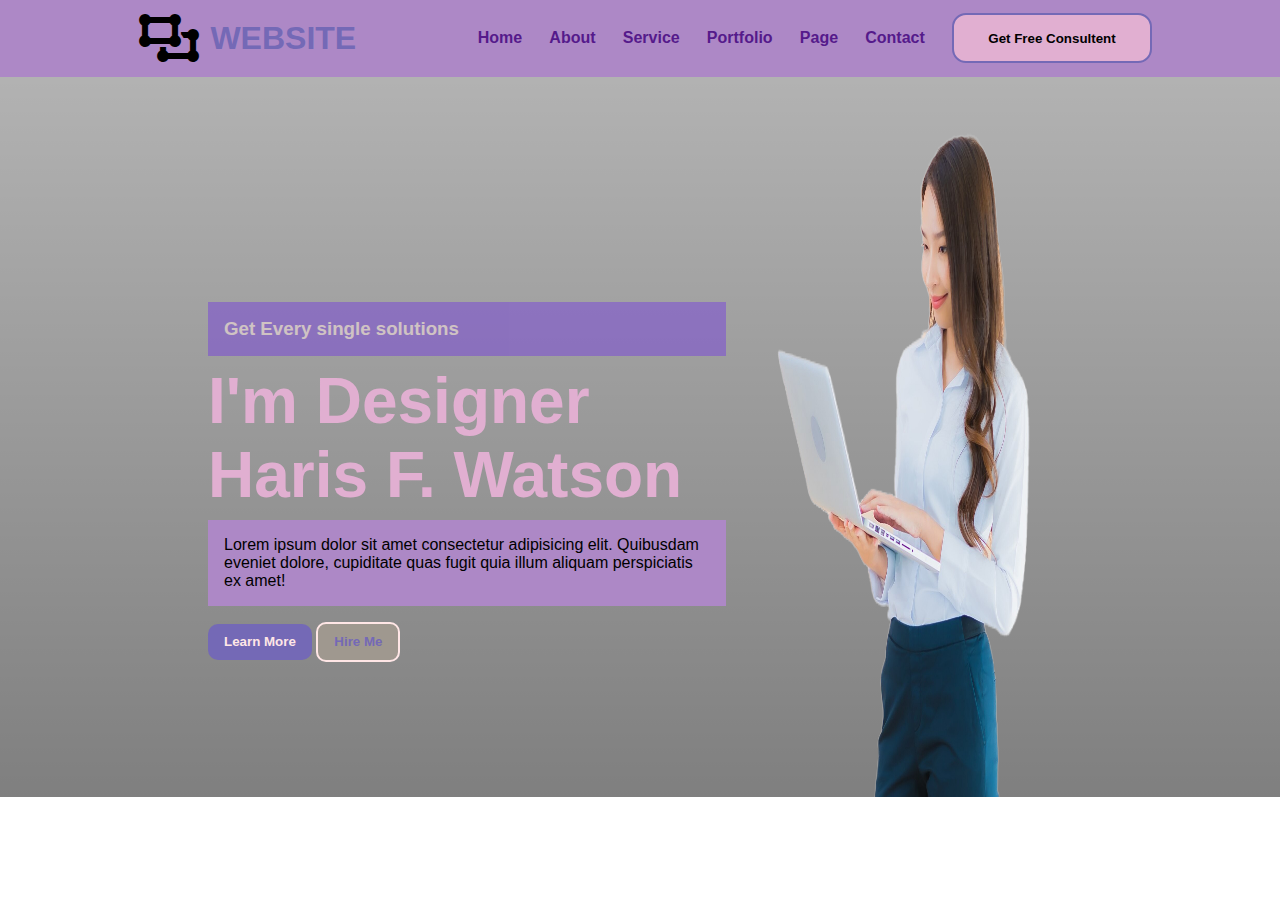
==== index.html @ 820494c8 "This is a project" ====
<!DOCTYPE html>
<html lang="en">

<head>
    <meta charset="UTF-8">
    <meta name="viewport" content="width=device-width, initial-scale=1.0">
    <title>Portfolio Website</title>
    <link rel="stylesheet" href="./project.css">
    <link rel="stylesheet" href="./vendors/fontawesome-free-6.6.0-web/css/all.css">
</head>

<body>
    <section id="navbar">
        <nav class="navbar-main">
            <div class="navbar-logo">
                <i class="navbar-logo-icon fa-solid fa-object-ungroup fa-3x"></i>

                <span class="navbar-logo-text">Website</span>
            </div>
            <!-- navbar logo -->
             <ul class="navbar-menu">
                <li class="navbar-item">
                    <a class="navbar-link" href="">Home</a>
                </li>
                <li class="navbar-item">
                    <a class="navbar-link" href="">About</a>
                </li>
                <li class="navbar-item">
                    <a class="navbar-link" href="">Service</a>
                </li>
                <li class="navbar-item">
                    <a class="navbar-link" href="">Portfolio</a>
                </li>
                <li class="navbar-item">
                    <a class="navbar-link" href="">Page</a>
                </li>
                <li class="navbar-item">
                    <a class="navbar-link" href="">Contact</a>
                </li>
                <li class="navbar-item">
                    <button class="navbar-cta">Get Free Consultent</button>
                </li>
             </ul>
        </nav>

    </section>
    <section>
        <div class="heros-background">
            <div class="heros-text">
                <h3>Get Every single solutions</h3>
                <h1>I'm Designer Haris F. Watson</h1>
                <p>Lorem ipsum dolor sit amet consectetur adipisicing elit. Quibusdam eveniet dolore, cupiditate quas fugit quia illum aliquam perspiciatis ex amet!</p>
                <h4></h4>
                <div class="heros-cta-container">
                    <button class="heros-cta heros-cta-1">Learn More</button>
                    <button class="heros-cta heros-cta-2">Hire Me</button>
                </div>
            </div>
            <div class="heros-img">
                <img  src="./media/image.png" alt="">

            </div>
        </div>
    </section>


</body>

</html>
---- project.css ----
:root {
    --color1: #FFE6E6;
    --color2: #E1AFD1;
    --color3: #AD88C6;
    --color4: #7469B6;
    --padding-x: 8rem;
    --padding-y: 0.2rem;
}
*{
    margin: 0;
    padding: 0;
    font-family: sans-serif;
}
.navbar-main{
    background-color: var(--color3);
    display: flex;
    justify-content: space-between;
    padding: var(--padding-y) var(--padding-x);
}
.navbar-logo{
    font-size: 1rem;
    display: flex;
    align-items: center;
    
}
.navbar-logo-icon{
    padding: 0.7rem;
    color: black;
   
    opacity: 19px;
}
.navbar-logo-icon:hover{
    background-color: var(--color2);
}
.navbar-logo-text{
    font-weight: bold;
    font-size: 2rem;
    text-transform: uppercase;
    color: var(--color4);
    
}
.navbar-logo-text:hover{
    color: var(--color1);
}
.navbar-menu{
    list-style: none;
    display: flex;
    justify-content: space-between;
    align-items: center;
    gap: 1.7rem;
}
.navbar-item{
    font-weight: bold;
}
.navbar-link{
    text-decoration: none;
    position: relative;
    transition: all 0.4s ease;
    z-index: 1;


}
.navbar-link::before{
    content: "";
    position: absolute;
    left: 0;
    top: 0;
    width: 100%;
    height: 0;
    background-color: var(--color4);
    z-index: -1;
    transition: all 5s ease;
    border-radius: 14px;
   
}
.navbar-link:hover{
    background-color: var(--color4);
    color: var(--color1);
}
.navbar-link:hover::before{
    /* width: 100%; */
    height: 100%;
}
.navbar-cta{
   border: none;
    outline: none;
    width: 200px;
    height: 50px;
    border-radius: 14px;
    background-color: var(--color2 );
    border: 2px solid var(--color4);
    position: relative;
    font-weight: bold;
    transition: all 0.4s ease;
    z-index: 1;
}
.navbar-cta::before{
    content: "";
    width: 52px;
    height: 0px;
   transition: all 0.4s ease;
    position: absolute;
    background-color: var(--color4);
    left: 0;
    top: 0;
    z-index: -1;
    border-radius: 11px;
    overflow: hidden;
}
.navbar-cta:hover{
   color: var(--color1);

}
.navbar-cta:hover::before{
    width: 100%;
    height: 100%;
}
.heros-background{
    background:linear-gradient(rgba(0,0,0,0.3),rgba(0,0,0,0.5)), url("./media/background.jpg");
    max-height: 80vh !important;
    background-position: center;
    background-size: cover;
    background-repeat: no-repeat;
    padding: 0  calc( 5rem + var(--padding-x) );
    display: grid;
    grid-template-columns: 1.2fr 0.8fr;
    grid-template-rows: repeat(1,1fr);
    overflow: hidden;
}

.heros-img{
    position: relative;
    display: flex;
    justify-content: end;
    align-items: end;
    height: 90vh;
   background: transparent;
}

.heros-img img{
    width: 90% !important;
    height: 100% !important;
    position: absolute;
    bottom: 0;
    right: 0; 
}

.heros-text h3{
    color: var(--color1);
    opacity: 0.5;
    background-color: #7743DB;
    display: inline-block;
    padding: 1rem;
}

.heros-text h1{
    color: var(--color2);
    font-size: 4rem;
}

.heros-text p{
    color: black;
    /* opacity: 0.5; */
    padding: 1rem;
    background-color: var(--color3);
}

.heros-text h4{
    color: var(--color1);
    /* opacity: 0.5; */
}

/* .heros-cta-container{

} */

.heros-text{
    display: flex;
    flex-direction: column;
    justify-content: center;
    gap: 0.5rem;
}

.heros-cta{
    border: 0;
    outline: 0;
    padding: 0.65rem 1rem;
    font-weight: bolder;
    border-radius: 10px;
    background-color: var(--color4);
    color: var(--color1);
}

.heros-cta-2{
    background-color:rgba(173, 162, 146, 0.6);
    border: 2px solid var(--color1);
    color: var(--color4);
    position: relative;
    z-index: 1;
    overflow: hidden;
}

.heros-cta-2::before{
    content: "";
    position: absolute;
    width: 100%;
    height: 0;
    top: 0;
    left: 0;
    background-color: var(--color4);
    z-index: -1;
    transition: all 0.5s ease;
}
.heros-cta-2:hover{
    color: var(--color1);
}

.heros-cta-2:hover::before{
    height: 100%;
}
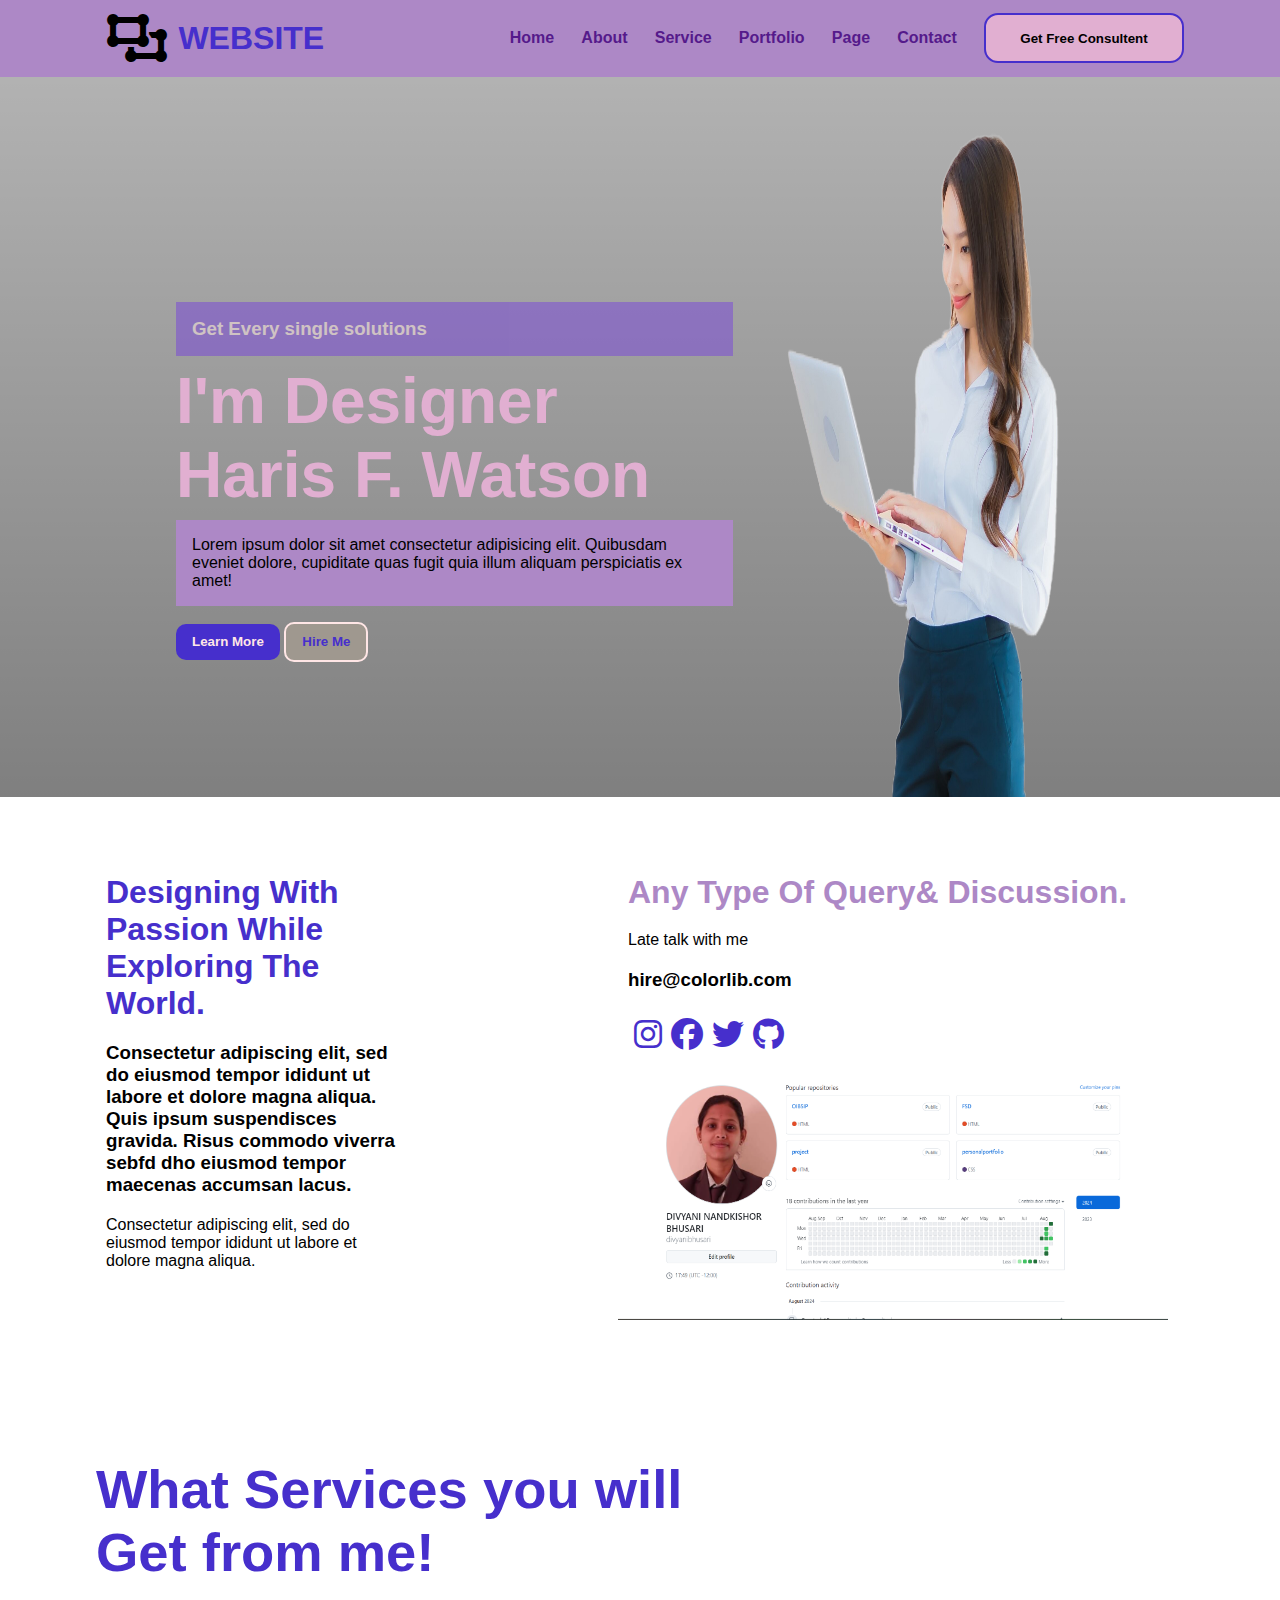
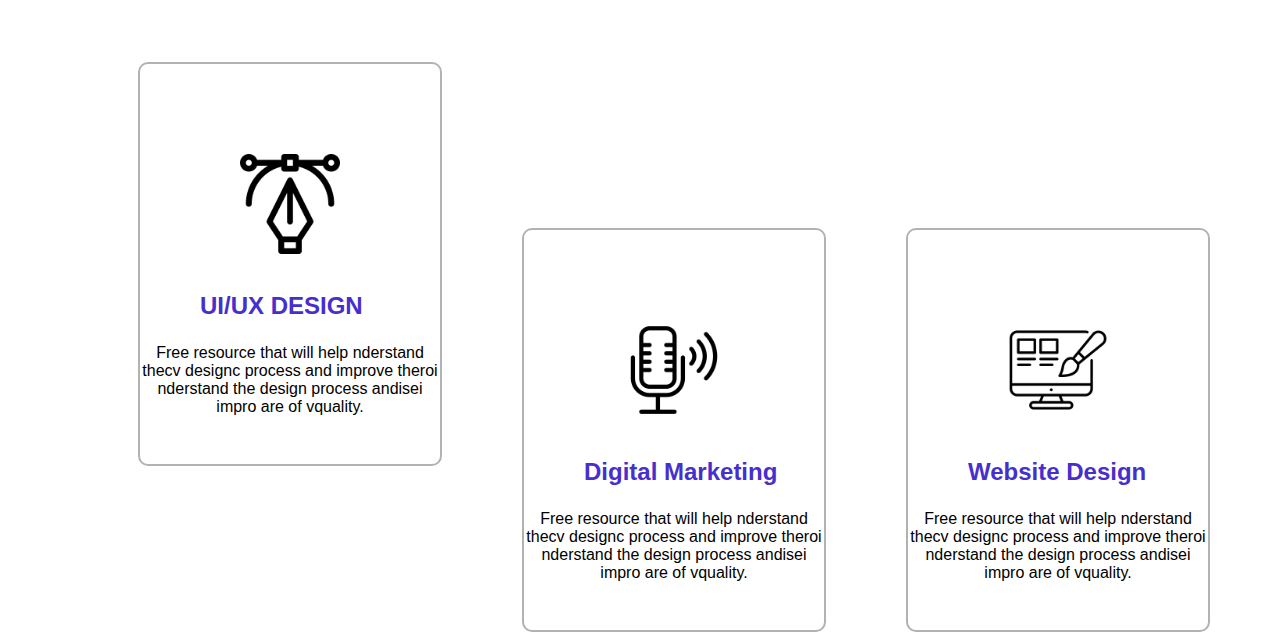
==== commit 6a4046e7: "This is a add" ====
--- a/index.html
+++ b/index.html
@@ -18,7 +18,7 @@
                 <span class="navbar-logo-text">Website</span>
             </div>
             <!-- navbar logo -->
-             <ul class="navbar-menu">
+            <ul class="navbar-menu">
                 <li class="navbar-item">
                     <a class="navbar-link" href="">Home</a>
                 </li>
@@ -40,7 +40,7 @@
                 <li class="navbar-item">
                     <button class="navbar-cta">Get Free Consultent</button>
                 </li>
-             </ul>
+            </ul>
         </nav>
 
     </section>
@@ -48,8 +48,9 @@
         <div class="heros-background">
             <div class="heros-text">
                 <h3>Get Every single solutions</h3>
-                <h1>I'm Designer Haris F. Watson</h1>
-                <p>Lorem ipsum dolor sit amet consectetur adipisicing elit. Quibusdam eveniet dolore, cupiditate quas fugit quia illum aliquam perspiciatis ex amet!</p>
+                <h2>I'm Designer Haris F. Watson</h2>
+                <p>Lorem ipsum dolor sit amet consectetur adipisicing elit. Quibusdam eveniet dolore, cupiditate quas
+                    fugit quia illum aliquam perspiciatis ex amet!</p>
                 <h4></h4>
                 <div class="heros-cta-container">
                     <button class="heros-cta heros-cta-1">Learn More</button>
@@ -57,12 +58,72 @@
                 </div>
             </div>
             <div class="heros-img">
-                <img  src="./media/image.png" alt="">
+                <img src="./media/image.png" alt="">
 
             </div>
         </div>
     </section>
+    <section id="about-us">
+        <div class="about-us-container">
+            <div class="about-us-text">
+                <h1 class="d1">Designing With Passion While Exploring The World.</h1>
+                <h3 class="d1">Consectetur adipiscing elit, sed do eiusmod tempor ididunt ut labore et dolore magna aliqua.
+                    Quis ipsum suspendisces gravida. Risus commodo viverra sebfd dho eiusmod tempor maecenas accumsan
+                    lacus.</h3>
+                <p class="d1">Consectetur adipiscing elit, sed do eiusmod tempor ididunt ut labore et dolore magna aliqua.</p>
+            </div>
+            <div class="about-us-text-2">
+                <h1 class="d1">Any Type Of Query& Discussion.</h1>
+                <p class="d1">Late talk with me </p>
+                <h3 class="d1">hire@colorlib.com</h3>
+                <div class="icon">
+                    <i class="fa-brands fa-instagram"></i>
+                    <i class="fa-brands fa-facebook"></i>
+                    <i class="fa-brands fa-twitter"></i>
+                    <i class="fa-brands fa-github"></i>
+                </div>
+                <div class="about-img-container">
+                    <!-- <div class="image">
+                        <img src="./media/im1.png" alt="">
+                    </div> -->
+                    <img src="./media/im1.png" width="550px" height="250px">
 
+                    <div class="about-img">
+                        Lorem, ipsum dolor sit amet consectetur adipisicing elit. Fuga, dicta?
+                        <a href="https://github.com/divyanibhusari">Github</a>
+                    </div>
+                </div>
+            </div>
+
+        </div>
+        
+    </section>
+    <section id="Information">
+        <div class="information-deep">
+            <h1>What Services you will <br> Get from me!</h1>
+        </div>
+       
+        <div class="box">
+            <div class="information-box-1">
+                <div class="s1"> <img src="./media/vector.png" width="100px" height="100px"></div>
+                <h2>UI/UX DESIGN</h2>
+                 <p>Free resource that will help nderstand thecv designc process and improve theroi nderstand the design process andisei impro are of vquality.</p>
+             </div>
+             <div class="information-box-2">
+                <div class="s2"> <img src="./media/microphone.png" width="100px" height="100px"></div>
+                <h2>Digital Marketing</h2>
+                 <p>Free resource that will help nderstand thecv designc process and improve theroi nderstand the design process andisei impro are of vquality.</p>
+             </div>
+
+             </div>
+             <div class="information-box-3">
+                <div class="s3"> <img src="./media/web-design.png" width="100px" height="100px"></div>
+                <h2>Website Design</h2>
+                 <p>Free resource that will help nderstand thecv designc process and improve theroi nderstand the design process andisei impro are of vquality.</p>
+             </div>
+             </div>
+        </div>
+    </section>
 
 </body>
 
--- a/project.css
+++ b/project.css
@@ -2,57 +2,71 @@
     --color1: #FFE6E6;
     --color2: #E1AFD1;
     --color3: #AD88C6;
-    --color4: #7469B6;
-    --padding-x: 8rem;
+    --color4: #462fcc;
+    --padding-x: 6rem;
     --padding-y: 0.2rem;
 }
-*{
+
+#navbar {
+    box-shadow: 0 0 0.5 0.9 var(--color4);
+}
+
+* {
     margin: 0;
     padding: 0;
     font-family: sans-serif;
 }
-.navbar-main{
+
+.navbar-main {
     background-color: var(--color3);
     display: flex;
     justify-content: space-between;
     padding: var(--padding-y) var(--padding-x);
 }
-.navbar-logo{
+
+.navbar-logo {
     font-size: 1rem;
     display: flex;
     align-items: center;
-    
-}
-.navbar-logo-icon{
+
+}
+
+.navbar-logo-icon {
     padding: 0.7rem;
     color: black;
-   
+
     opacity: 19px;
 }
-.navbar-logo-icon:hover{
+
+.navbar-logo-icon:hover {
     background-color: var(--color2);
 }
-.navbar-logo-text{
+
+.navbar-logo-text {
     font-weight: bold;
     font-size: 2rem;
     text-transform: uppercase;
     color: var(--color4);
-    
-}
-.navbar-logo-text:hover{
-    color: var(--color1);
-}
-.navbar-menu{
+
+}
+
+.navbar-logo-text:hover {
+    color: var(--color1);
+}
+
+.navbar-menu {
     list-style: none;
     display: flex;
     justify-content: space-between;
     align-items: center;
     gap: 1.7rem;
 }
-.navbar-item{
+
+.navbar-item {
     font-weight: bold;
 }
-.navbar-link{
+
+.navbar-link {
     text-decoration: none;
     position: relative;
     transition: all 0.4s ease;
@@ -60,7 +74,8 @@
 
 
 }
-.navbar-link::before{
+
+.navbar-link::before {
     content: "";
     position: absolute;
     left: 0;
@@ -71,34 +86,38 @@
     z-index: -1;
     transition: all 5s ease;
     border-radius: 14px;
-   
-}
-.navbar-link:hover{
-    background-color: var(--color4);
-    color: var(--color1);
-}
-.navbar-link:hover::before{
+
+}
+
+.navbar-link:hover {
+    background-color: var(--color4);
+    color: var(--color1);
+}
+
+.navbar-link:hover::before {
     /* width: 100%; */
     height: 100%;
 }
-.navbar-cta{
-   border: none;
+
+.navbar-cta {
+    border: none;
     outline: none;
     width: 200px;
     height: 50px;
     border-radius: 14px;
-    background-color: var(--color2 );
+    background-color: var(--color2);
     border: 2px solid var(--color4);
     position: relative;
     font-weight: bold;
     transition: all 0.4s ease;
     z-index: 1;
 }
-.navbar-cta::before{
+
+.navbar-cta::before {
     content: "";
     width: 52px;
     height: 0px;
-   transition: all 0.4s ease;
+    transition: all 0.4s ease;
     position: absolute;
     background-color: var(--color4);
     left: 0;
@@ -107,45 +126,48 @@
     border-radius: 11px;
     overflow: hidden;
 }
-.navbar-cta:hover{
-   color: var(--color1);
-
-}
-.navbar-cta:hover::before{
+
+.navbar-cta:hover {
+    color: var(--color1);
+
+}
+
+.navbar-cta:hover::before {
     width: 100%;
     height: 100%;
 }
-.heros-background{
-    background:linear-gradient(rgba(0,0,0,0.3),rgba(0,0,0,0.5)), url("./media/background.jpg");
+
+.heros-background {
+    background: linear-gradient(rgba(0, 0, 0, 0.3), rgba(0, 0, 0, 0.5)), url("./media/background.jpg");
     max-height: 80vh !important;
     background-position: center;
     background-size: cover;
     background-repeat: no-repeat;
-    padding: 0  calc( 5rem + var(--padding-x) );
+    padding: 0 calc(5rem + var(--padding-x));
     display: grid;
     grid-template-columns: 1.2fr 0.8fr;
-    grid-template-rows: repeat(1,1fr);
+    grid-template-rows: repeat(1, 1fr);
     overflow: hidden;
 }
 
-.heros-img{
+.heros-img {
     position: relative;
     display: flex;
     justify-content: end;
     align-items: end;
     height: 90vh;
-   background: transparent;
-}
-
-.heros-img img{
+    background: transparent;
+}
+
+.heros-img img {
     width: 90% !important;
     height: 100% !important;
     position: absolute;
     bottom: 0;
-    right: 0; 
-}
-
-.heros-text h3{
+    right: 0;
+}
+
+.heros-text h3 {
     color: var(--color1);
     opacity: 0.5;
     background-color: #7743DB;
@@ -153,35 +175,34 @@
     padding: 1rem;
 }
 
-.heros-text h1{
+.heros-text h2 {
     color: var(--color2);
     font-size: 4rem;
 }
 
-.heros-text p{
+.heros-text p {
     color: black;
     /* opacity: 0.5; */
     padding: 1rem;
     background-color: var(--color3);
 }
 
-.heros-text h4{
+.heros-text h4 {
     color: var(--color1);
     /* opacity: 0.5; */
 }
 
 /* .heros-cta-container{
-
-} */
-
-.heros-text{
+}*/
+
+.heros-text {
     display: flex;
     flex-direction: column;
     justify-content: center;
     gap: 0.5rem;
 }
 
-.heros-cta{
+.heros-cta {
     border: 0;
     outline: 0;
     padding: 0.65rem 1rem;
@@ -191,8 +212,8 @@
     color: var(--color1);
 }
 
-.heros-cta-2{
-    background-color:rgba(173, 162, 146, 0.6);
+.heros-cta-2 {
+    background-color: rgba(173, 162, 146, 0.6);
     border: 2px solid var(--color1);
     color: var(--color4);
     position: relative;
@@ -200,7 +221,7 @@
     overflow: hidden;
 }
 
-.heros-cta-2::before{
+.heros-cta-2::before {
     content: "";
     position: absolute;
     width: 100%;
@@ -211,10 +232,251 @@
     z-index: -1;
     transition: all 0.5s ease;
 }
-.heros-cta-2:hover{
-    color: var(--color1);
-}
-
-.heros-cta-2:hover::before{
+
+.heros-cta-2:hover {
+    color: var(--color1);
+}
+
+.heros-cta-2:hover::before {
     height: 100%;
+}
+
+.about-us-container {
+    display: grid;
+    grid-template-columns: 1.2fr 0.8fr;
+    grid-template-rows: 1fr;
+    gap: 1px;
+
+}
+
+.about-us-text h1{
+    color: var(--color4);
+    font-weight: bolder;
+    font-size: 2rem;
+    /* padding: 1rem; */
+    
+}
+
+.about-us-text {
+    padding: calc(4rem + var(--padding-y))  var(--padding-x);
+    flex-direction: column;
+}
+.d1{
+    padding: 10px;
+}
+.about-us-text-2 {
+    padding: calc(4rem + var(--padding-y)) calc(1rem + var(--padding-x));
+    flex-direction: column;
+}
+.about-us-text-2 h1{
+        color: var(--color3);
+}
+
+/* .about-img-container .image{
+    width: 30px;
+    height: 20px;
+} */
+.about-us-text-2 .about-img-container .about-img{
+    background-color: rgba(116, 105, 182 ,0.5);
+    padding:10px;
+    position: absolute;
+    bottom: 150px;
+    top: 50%;
+    display: none;
+    flex-direction: column;
+    justify-content: center;
+    align-items: center;
+    text-align:center;
+    transition: all 0.6s ease;
+}
+.about-img-container:hover .about-img{
+    position: relative;
+    display: flex;
+    flex-direction: column;
+    justify-content: center;
+    align-items: center;
+    width: 100%;
+    height: 50%;
+    text-align:center;
+   
+}
+.icon{
+    padding: 1rem;
+    font-size: 2rem;
+    font-weight: bolder;
+    color: var(--color4);
+}
+.information-deep{
+    padding: calc(4rem + var(--padding-y))  var(--padding-x);
+    font-size: 1.7rem;
+    color: var(--color4);
+}
+.box{
+    display: grid;
+    grid-template-columns: 1 1fr;
+    grid-template-rows: 1 1fr;
+    grid-row-start: 1;
+    grid-row-end: 1;
+    grid-column-start: 3;
+    grid-column-end: 5;
+}
+.information-box-1{
+    margin: 10px;
+    border: 2px solid rgba(0, 0, 0 ,0.3);
+    border-radius: 10px;
+    width: 300px;
+    height: 400px;
+    /* color: var(--color4); */
+    position: relative;
+    left: 10%;
+    z-index: 1;
+    overflow: hidden;
+   
+}
+.information-box-1:hover{
+    background-color: var(--color4);
+    color: var(--color2);
+}
+.information-box-1::before{
+    content: "";
+    position: absolute;
+    width: 100%;
+    height: 0;
+    top: 0;
+    bottom: 0;
+    background-color: var(--color4);
+    z-index: -1;
+    transition: all 0.5s ease;
+}
+.information-box-1:hover::before{
+   height: 100%;
+}
+.information-box-1 .s1{
+    display: flex;  
+    align-items: center;
+    justify-content: center;
+    position: relative;
+    top: 90px;
+    color: var(--color4) !important;
+}
+.information-box-1 h2{
+    position: absolute;
+    top: 57%;
+    text-align: center;
+    left: 60px;
+    color: var(--color4);
+}
+h2:hover {
+    color: var(--color2);
+}
+.information-box-1 p{
+    position: absolute;
+    top: 70%;
+    text-align: center;
+}
+.information-box-2{
+    margin: 10px;
+    border: 2px solid rgba(0, 0, 0 ,0.3);
+    border-radius: 10px;
+    width: 300px;
+    height: 400px;
+    /* color: var(--color4); */
+    position: absolute;
+    left: 40%;
+    top: 202%;
+    z-index: 1;
+    overflow: hidden;
+ 
+}
+.information-box-2:hover{
+    background-color: var(--color4);
+    color: var(--color2);
+}
+.information-box-2::before{
+    content: "";
+    position: absolute;
+    width: 100%;
+    height: 0;
+    top: 0;
+    bottom: 0;
+    background-color: var(--color4);
+    z-index: -1;
+    transition: all 0.5s ease;
+}
+.information-box-2:hover::before{
+   height: 100%;
+}
+.information-box-2 .s2{
+    display: flex;
+    align-items: center;
+    justify-content: center;
+    position: relative;
+    top: 90px;
+    color: var(--color4) !important;
+}
+.information-box-2 h2{
+    position: absolute;
+    top: 57%;
+    text-align: center;
+    left: 60px;
+    color: var(--color4);
+}
+h2:hover{
+    color: var(--color2);
+}
+.information-box-2 p{
+    position: absolute;
+    top: 70%;
+    text-align: center;
+}
+.information-box-3{
+    margin: 10px;
+    border: 2px solid rgba(0, 0, 0 ,0.3);
+    width: 300px;
+    height: 400px;
+    border-radius: 10px;
+    position: absolute;
+    left: 70%;
+    top: 202%;
+}
+.information-box-3:hover{
+    background-color: var(--color4);
+    color: var(--color2);
+}
+.information-box-3::before{
+    content: "";
+    position: absolute;
+    width: 100%;
+    height: 0;
+    top: 0;
+    bottom: 0;
+    background-color: var(--color4);
+    z-index: -1;
+    transition: all 0.5s ease;
+}
+.information-box-3:hover::before{
+   height: 100%;
+}
+.information-box-3 .s3{
+    display: flex;
+    align-items: center;
+    justify-content: center;
+    position: relative;
+    top: 90px;
+    color: var(--color4) !important;
+}
+.information-box-3 h2{
+    position: absolute;
+    top: 57%;
+    text-align: center;
+    left: 60px;
+    color: var(--color4);
+}
+h2:hover{
+    color: var(--color2);
+}
+.information-box-3 p{
+    position: absolute;
+    top: 70%;
+    text-align: center;
 }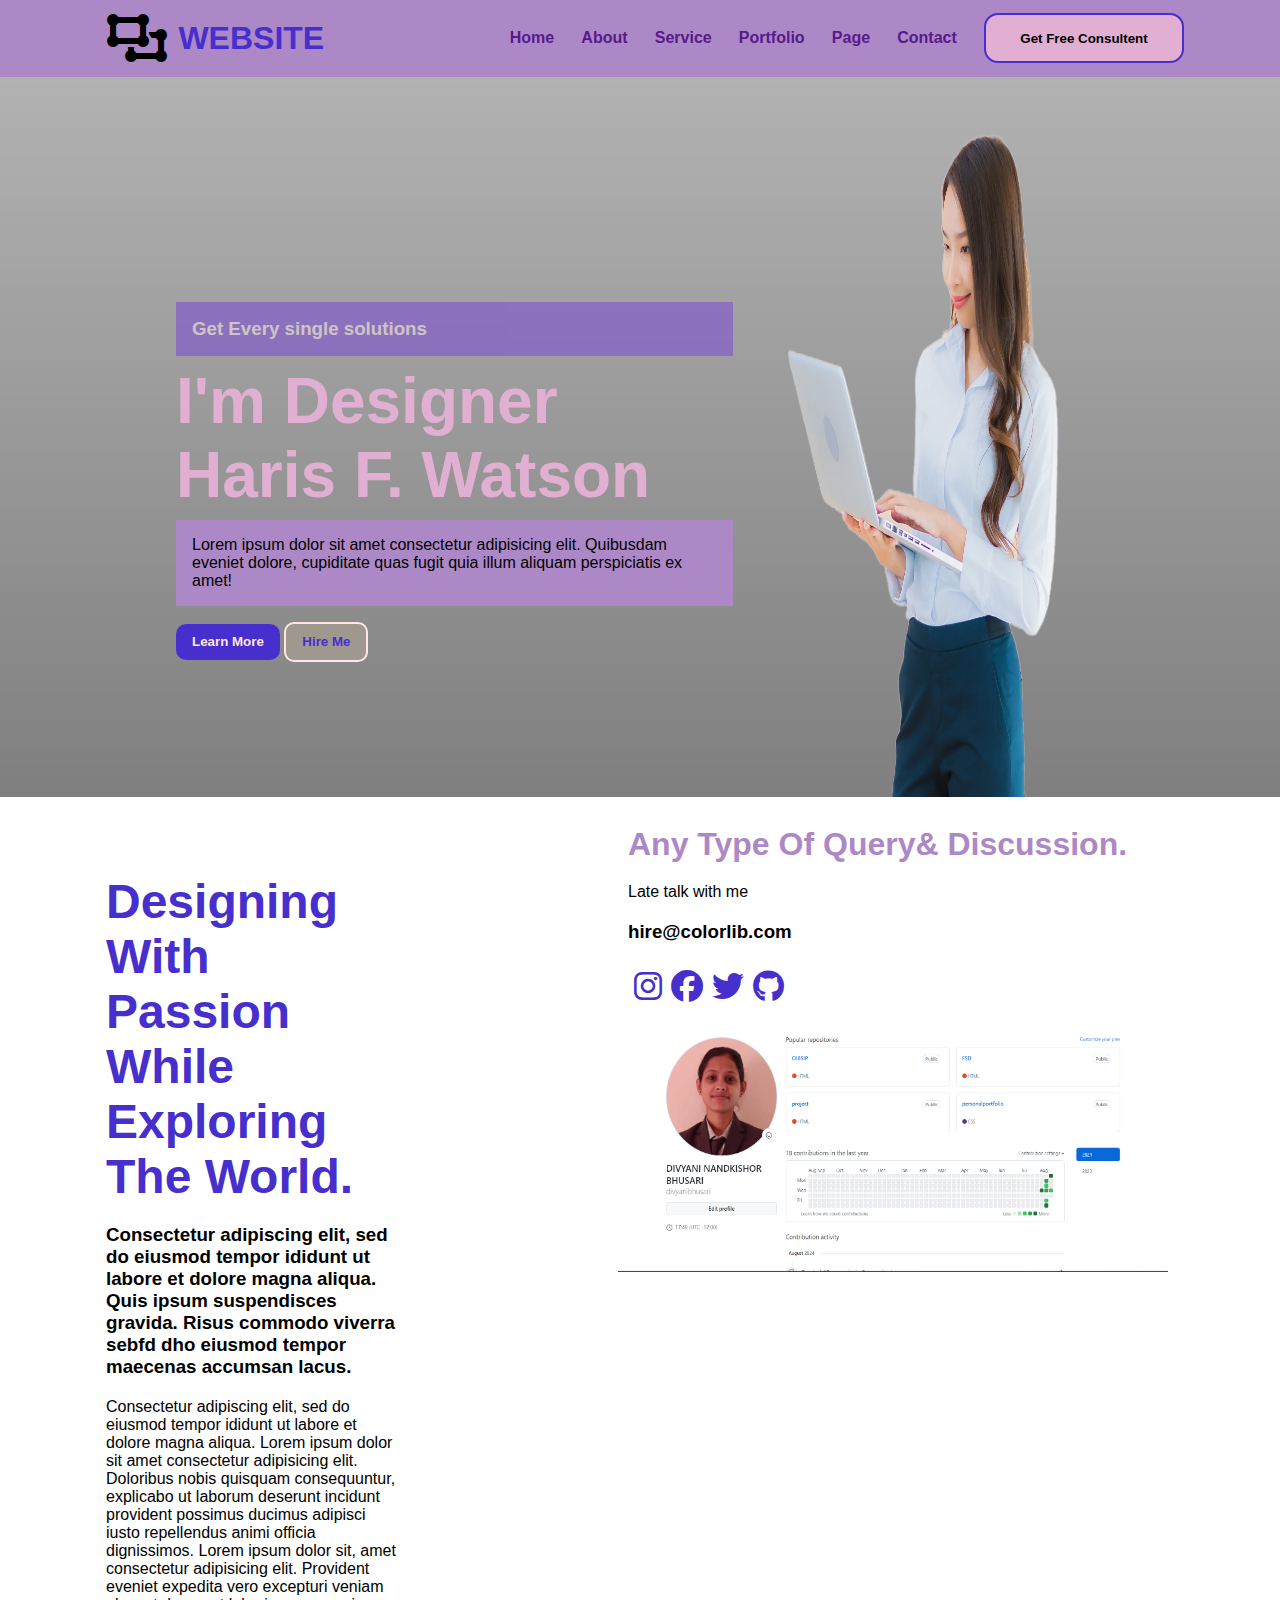
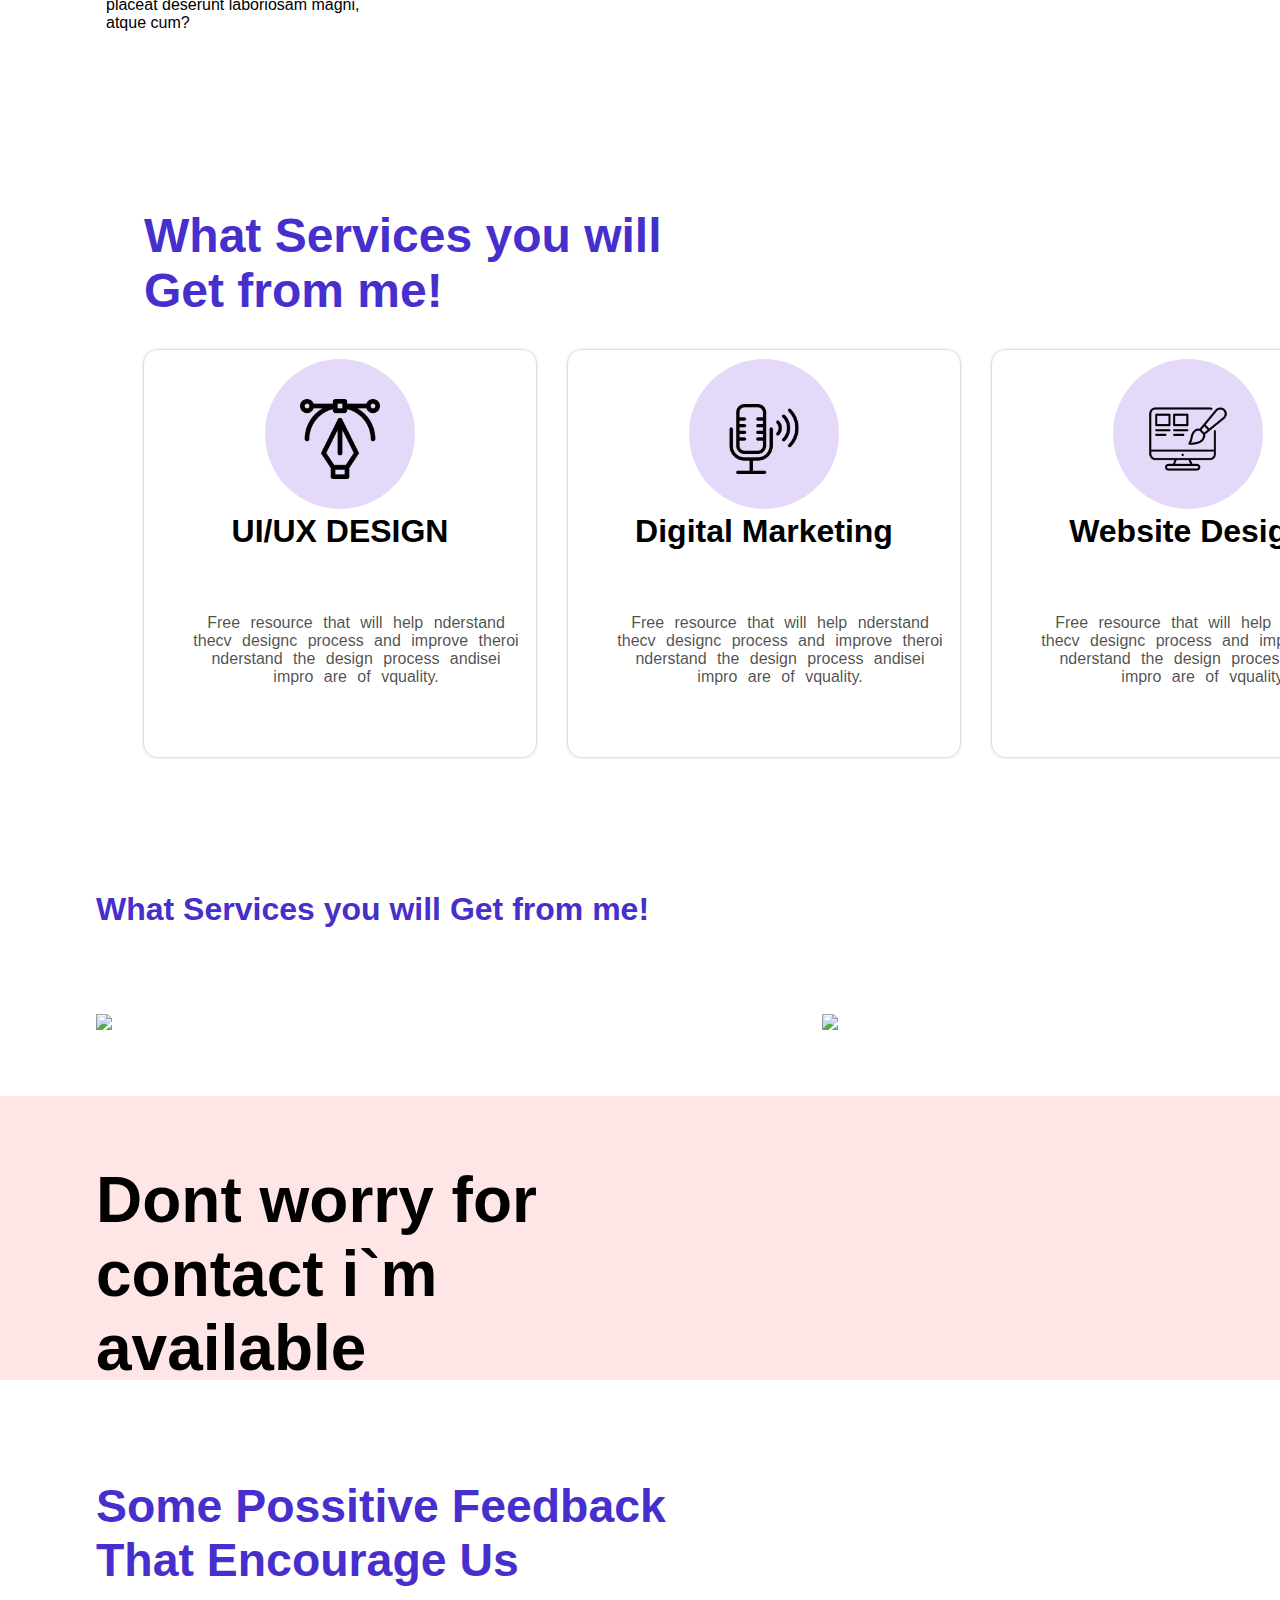
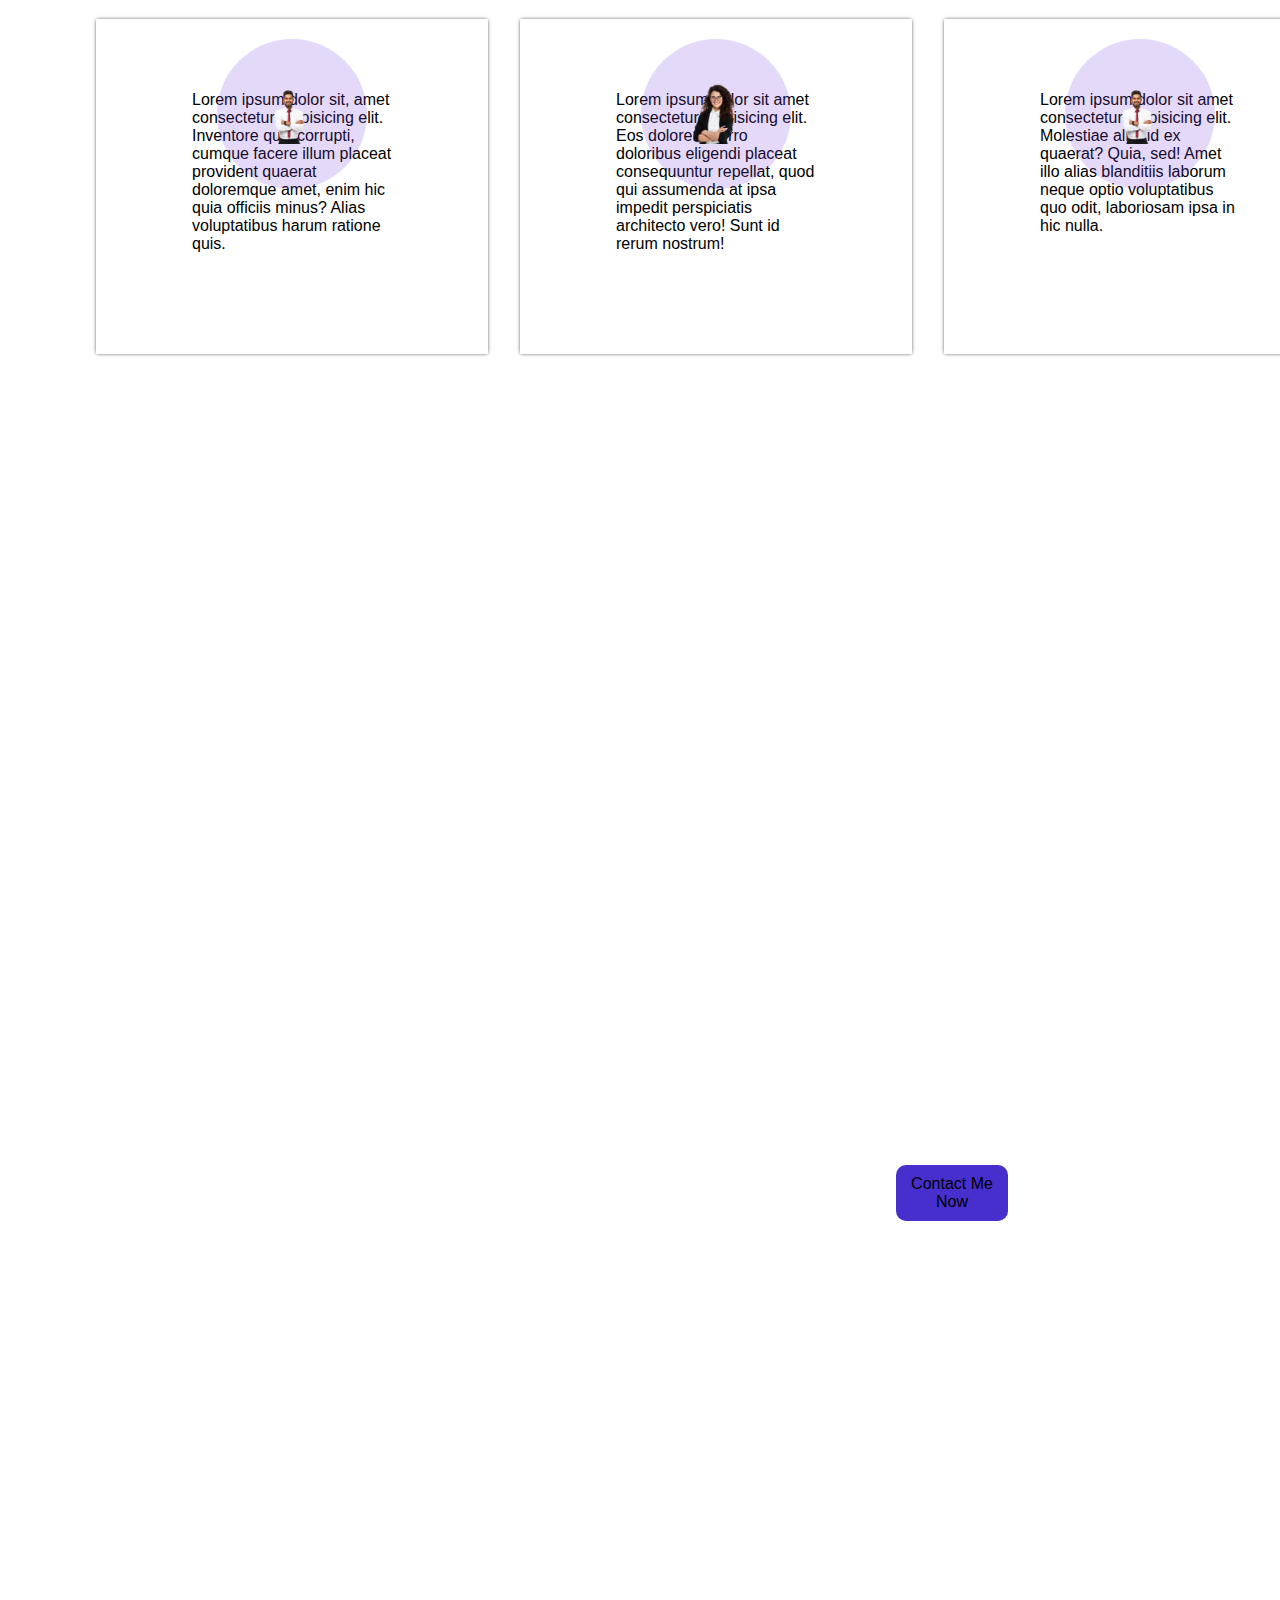
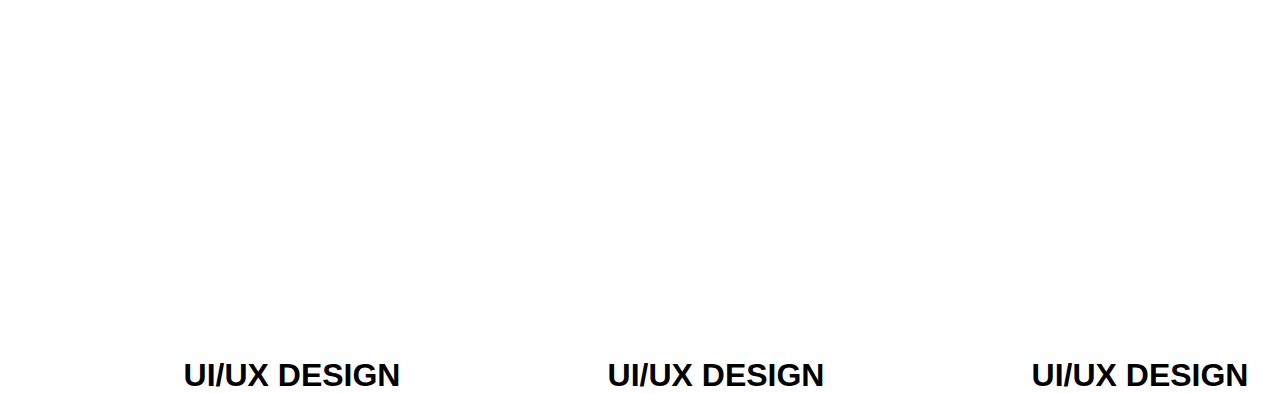
==== commit 5df727a8: "This is a git file" ====
--- a/index.html
+++ b/index.html
@@ -46,6 +46,7 @@
     </section>
     <section>
         <div class="heros-background">
+            
             <div class="heros-text">
                 <h3>Get Every single solutions</h3>
                 <h2>I'm Designer Haris F. Watson</h2>
@@ -67,10 +68,12 @@
         <div class="about-us-container">
             <div class="about-us-text">
                 <h1 class="d1">Designing With Passion While Exploring The World.</h1>
-                <h3 class="d1">Consectetur adipiscing elit, sed do eiusmod tempor ididunt ut labore et dolore magna aliqua.
+                <h3 class="d1">Consectetur adipiscing elit, sed do eiusmod tempor ididunt ut labore et dolore magna
+                    aliqua.
                     Quis ipsum suspendisces gravida. Risus commodo viverra sebfd dho eiusmod tempor maecenas accumsan
                     lacus.</h3>
-                <p class="d1">Consectetur adipiscing elit, sed do eiusmod tempor ididunt ut labore et dolore magna aliqua.</p>
+                <p class="d1">Consectetur adipiscing elit, sed do eiusmod tempor ididunt ut labore et dolore magna
+                    aliqua. Lorem ipsum dolor sit amet consectetur adipisicing elit. Doloribus nobis quisquam consequuntur, explicabo ut laborum deserunt incidunt provident possimus ducimus adipisci iusto repellendus animi officia dignissimos. Lorem ipsum dolor sit, amet consectetur adipisicing elit. Provident eveniet expedita vero excepturi veniam placeat deserunt laboriosam magni, atque cum? </p>
             </div>
             <div class="about-us-text-2">
                 <h1 class="d1">Any Type Of Query& Discussion.</h1>
@@ -96,35 +99,127 @@
             </div>
 
         </div>
-        
+
     </section>
     <section id="Information">
         <div class="information-deep">
             <h1>What Services you will <br> Get from me!</h1>
-        </div>
-       
-        <div class="box">
-            <div class="information-box-1">
-                <div class="s1"> <img src="./media/vector.png" width="100px" height="100px"></div>
-                <h2>UI/UX DESIGN</h2>
-                 <p>Free resource that will help nderstand thecv designc process and improve theroi nderstand the design process andisei impro are of vquality.</p>
-             </div>
-             <div class="information-box-2">
-                <div class="s2"> <img src="./media/microphone.png" width="100px" height="100px"></div>
-                <h2>Digital Marketing</h2>
-                 <p>Free resource that will help nderstand thecv designc process and improve theroi nderstand the design process andisei impro are of vquality.</p>
-             </div>
-
-             </div>
-             <div class="information-box-3">
-                <div class="s3"> <img src="./media/web-design.png" width="100px" height="100px"></div>
-                <h2>Website Design</h2>
-                 <p>Free resource that will help nderstand thecv designc process and improve theroi nderstand the design process andisei impro are of vquality.</p>
-             </div>
-             </div>
-        </div>
-    </section>
-
+            <div class="box">
+                <div class="information-box">
+                    <div class="s1-icon"> 
+                        <img src="./media/vector.png" alt="">
+                        <div class="s1-circle"></div>
+                    </div>
+                    <h2 class="s1-title">UI/UX DESIGN</h2>
+                    <p class="s1-text">
+                        Free resource that will help nderstand thecv designc process and improve theroi nderstand the
+                        design process andisei impro are of vquality.</p>
+                </div>
+                <div class="information-box">
+                    <div class="s1-icon"> 
+                        <img src="./media/microphone.png" alt="">
+                        <div class="s1-circle"></div>
+                    </div>
+                    <h2 class="s1-title">Digital Marketing</h2>
+                    <p class="s1-text">
+                        Free resource that will help nderstand thecv designc process and improve theroi nderstand the
+                        design process andisei impro are of vquality.</p>
+                </div>
+
+           
+            <div class="information-box">
+                <div class="s1-icon"> 
+                    <img src="./media/web-design.png" alt="">
+                    <div class="s1-circle"></div>
+                </div>
+                <h2 class="s1-title">Website Design</h2>
+                <p class="s1-text">
+                    Free resource that will help nderstand thecv designc process and improve theroi nderstand the design
+                    process andisei impro are of vquality.</p>
+            </div>
+        </div>
+        </div>
+
+
+    </section>
+    <section>
+        <div class="grid-project">
+            <h1>What Services you will Get from me!</h1>
+            <div class="project-grid">
+                <div class="grid-project-child grid-project-child-1">
+                    <img src="https://preview.colorlib.com/theme/personalportfolio/assets/img/service/services1.png"
+                        width="90.8%">
+                </div>
+                <div class="grid-project-child grid-project-child-2">
+                    <img src="https://preview.colorlib.com/theme/personalportfolio/assets/img/service/services2.png"
+                        width="80%">
+                </div>
+                <div class="grid-project-child grid-project-child-3">
+                    <img src="https://preview.colorlib.com/theme/personalportfolio/assets/img/service/services3.png"
+                        alt="">
+                </div>
+                <div class="grid-project-child grid-project-child-4">
+                    <img src="https://preview.colorlib.com/theme/personalportfolio/assets/img/service/services4.png"
+                        alt="">
+                </div>
+                <div class="grid-project-child grid-project-child-5">
+                    <img src="https://preview.colorlib.com/theme/personalportfolio/assets/img/service/services5.png"
+                        alt="">
+                </div>
+                <div class="grid-project-child grid-project-child-6">
+                    <img src="https://preview.colorlib.com/theme/personalportfolio/assets/img/service/services6.png"
+                        alt="">
+                </div>
+            </div>
+        </div>
+
+    </section>
+    <section>
+        <div class="contact-form">
+           <div class="contact-form-title">
+            <h1>Dont worry for contact i`m available</h1>
+        </div>
+           <div class="contact-form-cta">
+            <button class="button">Contact Me Now</button>
+           </div>
+        </div>
+    </section>
+    <section>
+    <div class="p-i-box">
+        <h1>Some Possitive Feedback <br> That Encourage Us</h1>
+        <div class="p-i-container">
+            <div class="p-i-child">
+                <div class=" p-i-child-icon">
+                     <img src="./media/im2.png" alt="">
+                    <div class="p-i-circle"></div> 
+
+                </div>
+                <h2 class="p-i-title">UI/UX DESIGN</h2>
+                <p class="p-i-text">Lorem ipsum dolor sit, amet consectetur adipisicing elit. Inventore quis corrupti, cumque facere illum placeat provident quaerat doloremque amet, enim hic quia officiis minus? Alias voluptatibus harum ratione quis.</p>
+            </div>    
+                <div class="p-i-child">
+                    <div class=" p-i-child-icon">
+                        <img src="./media/im.png" alt="">
+                       <div class="p-i-circle"></div> 
+   
+                   </div>
+                   <h2 class="p-i-title">UI/UX DESIGN</h2>
+                   <p class="p-i-text">Lorem ipsum dolor sit amet consectetur adipisicing elit. Eos dolorem porro doloribus eligendi placeat consequuntur repellat, quod qui assumenda at ipsa impedit perspiciatis architecto vero! Sunt id rerum nostrum!</p>
+                </div>
+                <div class="p-i-child">
+                    <div class=" p-i-child-icon">
+                        <img  src="./media/im2.png" alt="">
+                       <div class="p-i-circle"></div> 
+   
+                   </div>
+                   <h2 class="p-i-title">UI/UX DESIGN</h2>
+                   <p class="p-i-text">Lorem ipsum dolor sit amet consectetur adipisicing elit. Molestiae aliquid ex quaerat? Quia, sed! Amet illo alias blanditiis laborum neque optio voluptatibus quo odit, laboriosam ipsa in hic nulla.</p>
+                </div>
+               
+            
+        </div>
+    </div>
+    </section>
 </body>
 
 </html>--- a/project.css
+++ b/project.css
@@ -138,7 +138,7 @@
 }
 
 .heros-background {
-    background: linear-gradient(rgba(0, 0, 0, 0.3), rgba(0, 0, 0, 0.5)), url("./media/background.jpg");
+    background: linear-gradient(rgba(0, 0, 0, 0.3), rgba(0, 0, 0, 0.5));
     max-height: 80vh !important;
     background-position: center;
     background-size: cover;
@@ -165,6 +165,7 @@
     position: absolute;
     bottom: 0;
     right: 0;
+    
 }
 
 .heros-text h3 {
@@ -249,36 +250,39 @@
 
 }
 
-.about-us-text h1{
+.about-us-text h1 {
     color: var(--color4);
     font-weight: bolder;
-    font-size: 2rem;
+    font-size: 3rem;
     /* padding: 1rem; */
-    
+
 }
 
 .about-us-text {
-    padding: calc(4rem + var(--padding-y))  var(--padding-x);
-    flex-direction: column;
-}
-.d1{
+    padding: calc(4rem + var(--padding-y)) var(--padding-x);
+    flex-direction: column;
+}
+
+.d1 {
     padding: 10px;
 }
+
 .about-us-text-2 {
-    padding: calc(4rem + var(--padding-y)) calc(1rem + var(--padding-x));
-    flex-direction: column;
-}
-.about-us-text-2 h1{
-        color: var(--color3);
+    padding: calc(1rem + var(--padding-y)) calc(1rem + var(--padding-x));
+    flex-direction: column;
+}
+
+.about-us-text-2 h1 {
+    color: var(--color3);
 }
 
 /* .about-img-container .image{
     width: 30px;
     height: 20px;
 } */
-.about-us-text-2 .about-img-container .about-img{
-    background-color: rgba(116, 105, 182 ,0.5);
-    padding:10px;
+.about-us-text-2 .about-img-container .about-img {
+    background-color: rgba(93, 76, 189, 0.5);
+    padding: 10px;
     position: absolute;
     bottom: 150px;
     top: 50%;
@@ -286,197 +290,282 @@
     flex-direction: column;
     justify-content: center;
     align-items: center;
-    text-align:center;
+    text-align: center;
     transition: all 0.6s ease;
-}
-.about-img-container:hover .about-img{
+    overflow: hidden;
+}
+
+.about-img-container:hover .about-img {
     position: relative;
     display: flex;
     flex-direction: column;
     justify-content: center;
     align-items: center;
     width: 100%;
-    height: 50%;
-    text-align:center;
-   
-}
-.icon{
+    height: 20%;
+    text-align: center;
+    overflow: hidden;
+}
+
+.icon {
     padding: 1rem;
     font-size: 2rem;
     font-weight: bolder;
     color: var(--color4);
 }
-.information-deep{
-    padding: calc(4rem + var(--padding-y))  var(--padding-x);
-    font-size: 1.7rem;
-    color: var(--color4);
-}
-.box{
+
+.information-deep {
+    padding: calc(4rem + var(--padding-y)) calc(3rem + var(--padding-x));
+
+}
+
+.information-deep>h1 {
+    padding: 2rem 0;
+    font-size: 3rem;
+    color: var(--color4);
+    
+    
+}
+
+.box {
     display: grid;
-    grid-template-columns: 1 1fr;
-    grid-template-rows: 1 1fr;
-    grid-row-start: 1;
-    grid-row-end: 1;
-    grid-column-start: 3;
-    grid-column-end: 5;
-}
-.information-box-1{
-    margin: 10px;
-    border: 2px solid rgba(0, 0, 0 ,0.3);
-    border-radius: 10px;
-    width: 300px;
+    grid-template-columns: repeat(3, 1fr);
+    gap: 2rem;
+
+}
+
+.information-box {
+    width: 200px;
     height: 400px;
-    /* color: var(--color4); */
-    position: relative;
-    left: 10%;
-    z-index: 1;
-    overflow: hidden;
-   
-}
-.information-box-1:hover{
-    background-color: var(--color4);
-    color: var(--color2);
-}
-.information-box-1::before{
+    display: flex;
+    flex-direction: column;
+    align-items: center;
+    padding: var(--padding-y) var(--padding-x);
+    box-shadow: 0 0 4px -2px black;
+    border-radius: 14px;
+    position: relative;
+    z-index: 1;
+    overflow: hidden;
+
+}
+
+.information-box::before {
     content: "";
-    position: absolute;
     width: 100%;
     height: 0;
+    background-color: var(--color3);
+    
+    position: absolute;
+    left: 0;
     top: 0;
-    bottom: 0;
-    background-color: var(--color4);
     z-index: -1;
     transition: all 0.5s ease;
 }
-.information-box-1:hover::before{
-   height: 100%;
-}
-.information-box-1 .s1{
-    display: flex;  
+
+
+.information-box:hover::before {
+    height: 100%;
+}
+.information-box:hover{
+    color: var(--color1);
+}
+.s1-icon img {
+    width: 80px;
+}
+
+.s1-icon {
+    position: relative;
+    height: 100px;
+    width: 100%;
+    margin-bottom: 1rem;
+}
+
+.s1-circle {
+    width: 150px;
+    height: 150px;
+    background-color: rgba(119, 67, 219, 0.2);
+    border-radius: 100%;
+    position: absolute;
+    top: 80%;
+    left: 50%;
+    transform: translate(-50%, -50%);
+}
+
+.s1-icon img {
+    position: absolute;
+    top: 85%;
+    left: 50%;
+    transform: translate(-50%, -50%);
+    z-index: 1;
+}
+
+.box .s1-title {
+    position: absolute;
+    top: 40%;
+    font-size: 2rem;
+    margin-bottom: 2rem;
+}
+
+.box .s1-text {
+    text-align: center;
+    font-weight: 500;
+    color: rgba(0, 0, 0, 0.7);
+    position: absolute;
+    top: 65%;
+   word-spacing: 6px;
+   padding: 0 1rem 0 3rem;
+}
+
+
+
+.project-grid {
+    padding: calc(1rem + var(--padding-y)) var(--padding-x);
+
+}
+
+.grid-project>h1 {
+    color: var(--color4);
+    padding: calc(4rem + var(--padding-y)) var(--padding-x);
+    font-size: 2rem;
+}
+
+.project-grid {
+    display: grid;
+    height: 10%;
+    object-fit: cover;
+    gap: 1px;
+    grid-template-rows: repeat(3, 1fr);
+    grid-template-columns: repeat(3, 1fr);
+}
+
+.grid-project>img {
+    width: 100%;
+    object-fit: cover;
+}
+
+.grid-project-child-1 {
+    grid-row: 1 / 3;
+    grid-column: 1 / 3;
+}
+
+.grid-project-child {
+    overflow: hidden;
+}
+.contact-form{
+    width: 89%;
+    height: 150px;
+    padding:calc(4rem + var( --padding-y))   var(--padding-x);
+    background-color: var(--color1);
+    display: grid;
+    grid-template-columns: repeat(2 , 1fr);
+    
+}
+.contact-form-title{
+    
+    font-size: 2rem;
+}
+.contact-form-cta{
+    position: absolute;
+    left: 70%;
+    top: 485%;
+    width: 35%;
+    height: 25%;
+}
+.button{
+    width: 25%;
+    height: 25%;
+    background-color: var(--color4);
+    border-radius: 10px;
+    border: none;
+    position: relative;
+    z-index: 1;
+    right: 0;
+    top: 0;
+    font-size: 1rem;
+}
+.button::before{
+    content: "";
+    width: 0;
+    height: 100%;
+    background-color: var(--color3);
+    position: absolute;
+    left: 0;
+    top: 0;
+    z-index: -1;
+    transition: all 0.4s ease;
+    border-radius: 10px;
+    overflow: hidden;
+}
+.button:hover::before{
+    width: 100%;
+}
+
+.p-i-box{
+    padding: calc(4rem + var(--padding-y))  var(--padding-x);
+}
+.p-i-box > h1{
+    padding: 2rem 0;
+    font-size: 2.9rem;
+    color: var(--color4);
+
+}
+.p-i-container{
+    display: grid;
+    grid-template-columns: repeat(3 ,1fr);
+    gap: 2rem;
+   
+}
+.p-i-child{
+    width: 200px;
+    height: 200px;
+    display: flex;
+    flex-direction: column;
     align-items: center;
-    justify-content: center;
-    position: relative;
-    top: 90px;
-    color: var(--color4) !important;
-}
-.information-box-1 h2{
-    position: absolute;
-    top: 57%;
+    padding: calc(4rem + var(--padding-y)) var(--padding-x);
+    box-shadow: 0 0 4px -1px black;
+}
+.p-i-child-icon{
+    position: relative;
+    height: 5px;
+    width: 100%;
+    
+}
+.p-i-child-icon > img{
+    width: 100px;
+    height: 60px;
+    object-fit: cover;
+    
+}
+.p-i-circle{
+    width: 150px;
+    height: 150px;
+    background-color:  rgba(119, 67, 219, 0.2);
+    border-radius: 100%;
+    position: absolute;
+    top: 560%;
+    left: 50%;
+    transform: translate(-50%, -50%);
+}
+.p-i-title{
+    position: absolute;
+    top: 573%;
+    font-size: 2rem;
+    margin-bottom: 2rem;
+}
+.p-i-child-icon > img{
+    position: absolute;
+    top: 560%;
+    left: 50%;
+    transform: translate(-50%, -50%);
+    z-index: 1;
+}
+/* .p-i-text{
+    
     text-align: center;
-    left: 60px;
-    color: var(--color4);
-}
-h2:hover {
-    color: var(--color2);
-}
-.information-box-1 p{
-    position: absolute;
-    top: 70%;
-    text-align: center;
-}
-.information-box-2{
-    margin: 10px;
-    border: 2px solid rgba(0, 0, 0 ,0.3);
-    border-radius: 10px;
-    width: 300px;
-    height: 400px;
-    /* color: var(--color4); */
-    position: absolute;
-    left: 40%;
-    top: 202%;
-    z-index: 1;
-    overflow: hidden;
- 
-}
-.information-box-2:hover{
-    background-color: var(--color4);
-    color: var(--color2);
-}
-.information-box-2::before{
-    content: "";
-    position: absolute;
-    width: 100%;
-    height: 0;
-    top: 0;
-    bottom: 0;
-    background-color: var(--color4);
-    z-index: -1;
-    transition: all 0.5s ease;
-}
-.information-box-2:hover::before{
-   height: 100%;
-}
-.information-box-2 .s2{
-    display: flex;
-    align-items: center;
-    justify-content: center;
-    position: relative;
-    top: 90px;
-    color: var(--color4) !important;
-}
-.information-box-2 h2{
-    position: absolute;
-    top: 57%;
-    text-align: center;
-    left: 60px;
-    color: var(--color4);
-}
-h2:hover{
-    color: var(--color2);
-}
-.information-box-2 p{
-    position: absolute;
-    top: 70%;
-    text-align: center;
-}
-.information-box-3{
-    margin: 10px;
-    border: 2px solid rgba(0, 0, 0 ,0.3);
-    width: 300px;
-    height: 400px;
-    border-radius: 10px;
-    position: absolute;
-    left: 70%;
-    top: 202%;
-}
-.information-box-3:hover{
-    background-color: var(--color4);
-    color: var(--color2);
-}
-.information-box-3::before{
-    content: "";
-    position: absolute;
-    width: 100%;
-    height: 0;
-    top: 0;
-    bottom: 0;
-    background-color: var(--color4);
-    z-index: -1;
-    transition: all 0.5s ease;
-}
-.information-box-3:hover::before{
-   height: 100%;
-}
-.information-box-3 .s3{
-    display: flex;
-    align-items: center;
-    justify-content: center;
-    position: relative;
-    top: 90px;
-    color: var(--color4) !important;
-}
-.information-box-3 h2{
-    position: absolute;
-    top: 57%;
-    text-align: center;
-    left: 60px;
-    color: var(--color4);
-}
-h2:hover{
-    color: var(--color2);
-}
-.information-box-3 p{
-    position: absolute;
-    top: 70%;
-    text-align: center;
-}+    font-weight: 500;
+    color: rgba(0, 0, 0, 0.7);
+    position: absolute;
+    top: 585%;
+    left: 10%;
+   padding: 0 2rem 0 1rem;
+} */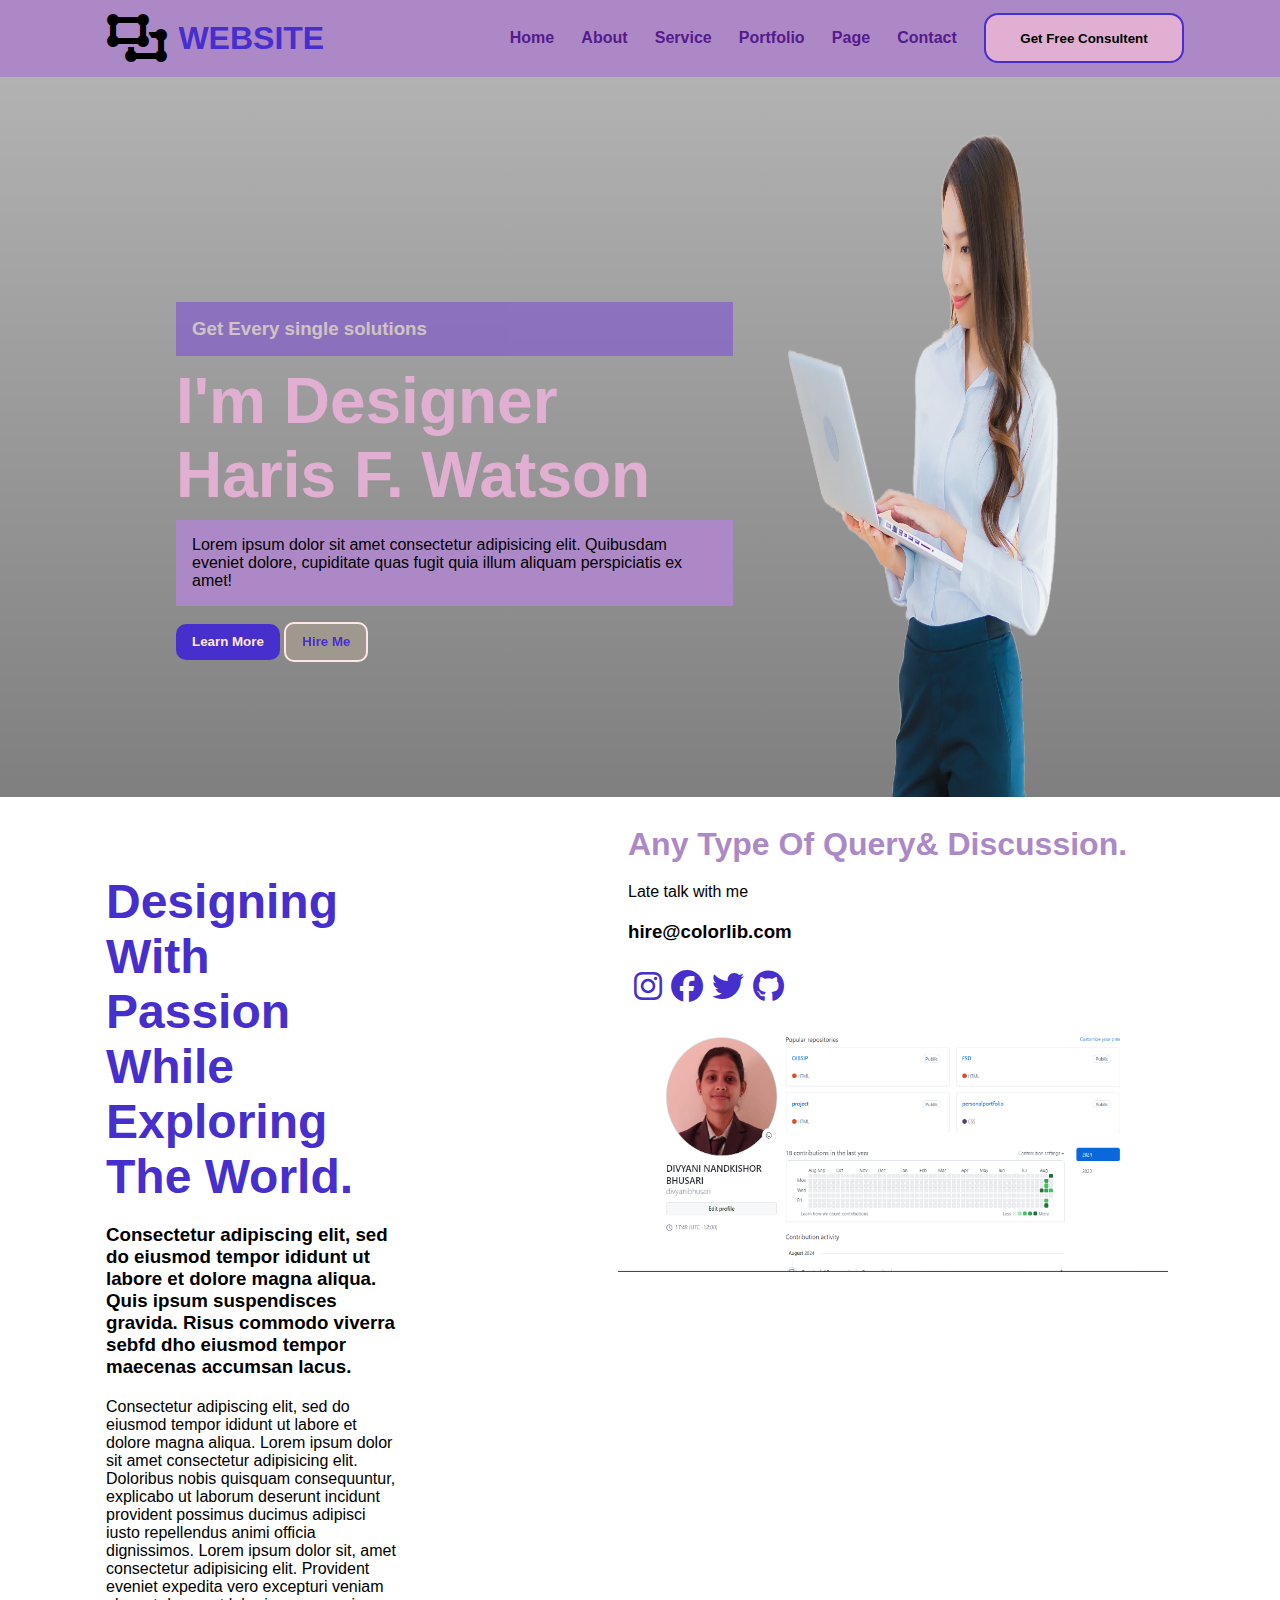
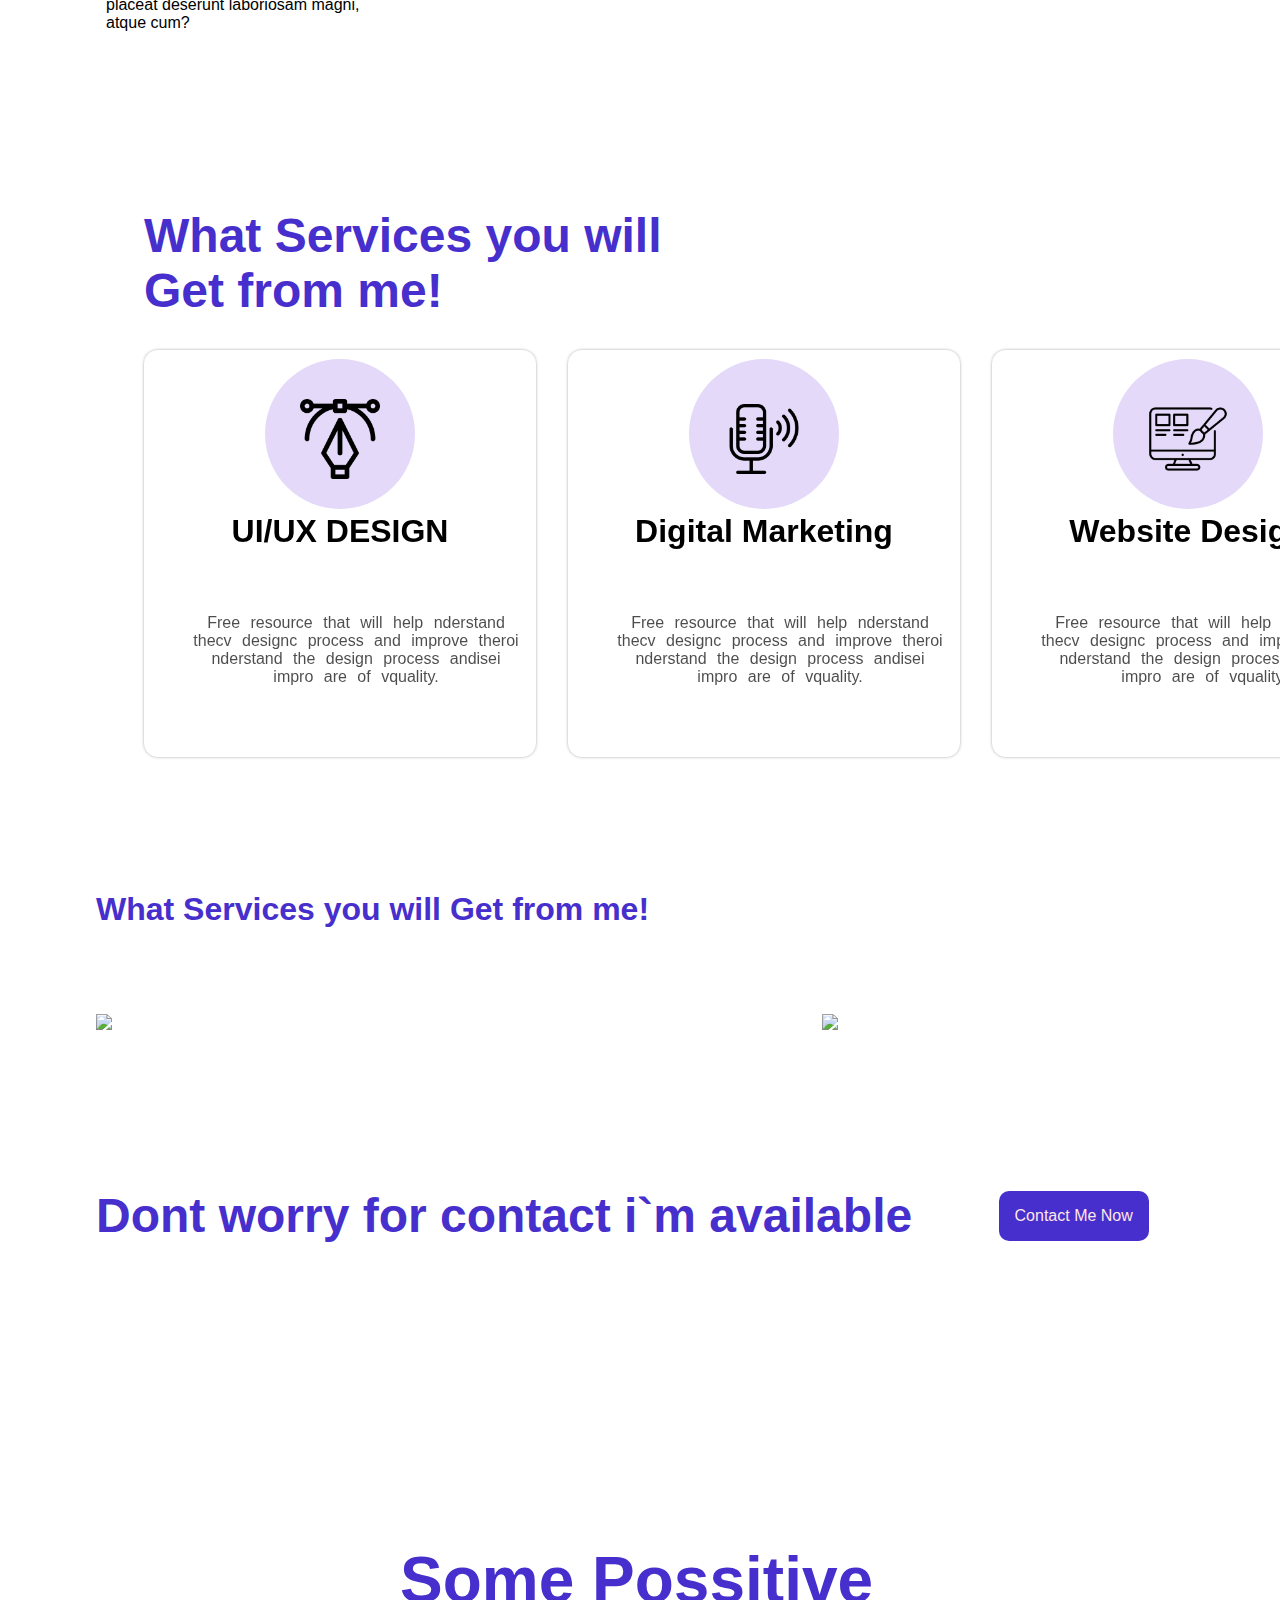
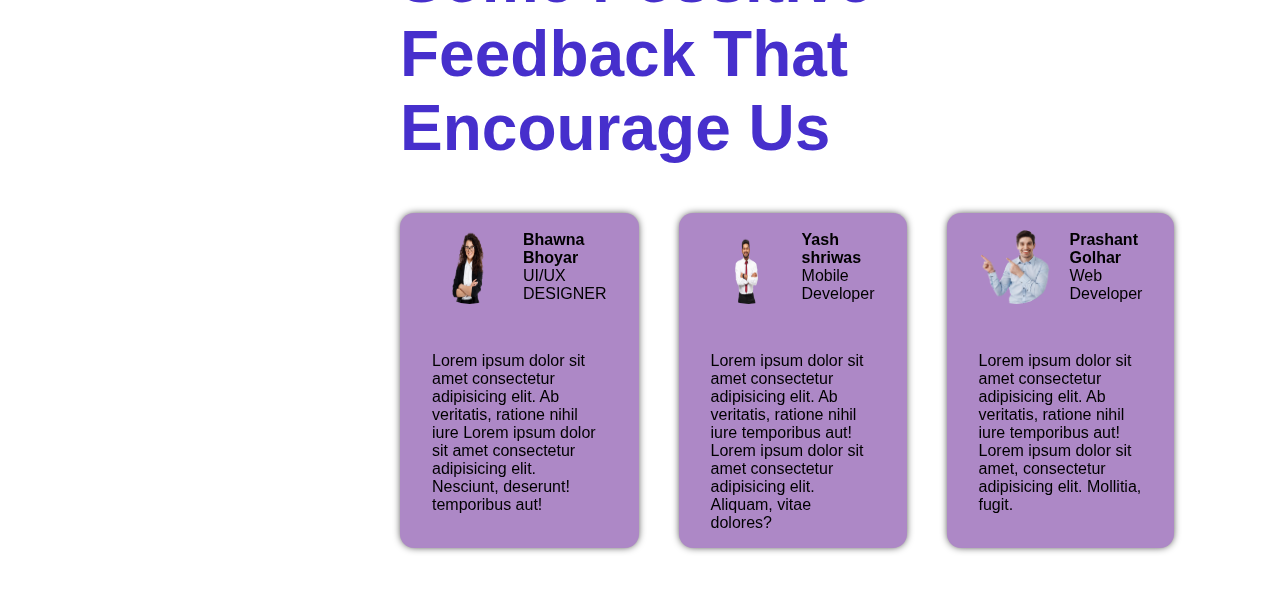
==== commit 5cc716d9: "This is a master key" ====
--- a/index.html
+++ b/index.html
@@ -177,48 +177,60 @@
     <section>
         <div class="contact-form">
            <div class="contact-form-title">
-            <h1>Dont worry for contact i`m available</h1>
-        </div>
-           <div class="contact-form-cta">
-            <button class="button">Contact Me Now</button>
-           </div>
-        </div>
-    </section>
-    <section>
-    <div class="p-i-box">
-        <h1>Some Possitive Feedback <br> That Encourage Us</h1>
-        <div class="p-i-container">
-            <div class="p-i-child">
-                <div class=" p-i-child-icon">
-                     <img src="./media/im2.png" alt="">
-                    <div class="p-i-circle"></div> 
-
-                </div>
-                <h2 class="p-i-title">UI/UX DESIGN</h2>
-                <p class="p-i-text">Lorem ipsum dolor sit, amet consectetur adipisicing elit. Inventore quis corrupti, cumque facere illum placeat provident quaerat doloremque amet, enim hic quia officiis minus? Alias voluptatibus harum ratione quis.</p>
-            </div>    
-                <div class="p-i-child">
-                    <div class=" p-i-child-icon">
-                        <img src="./media/im.png" alt="">
-                       <div class="p-i-circle"></div> 
-   
-                   </div>
-                   <h2 class="p-i-title">UI/UX DESIGN</h2>
-                   <p class="p-i-text">Lorem ipsum dolor sit amet consectetur adipisicing elit. Eos dolorem porro doloribus eligendi placeat consequuntur repellat, quod qui assumenda at ipsa impedit perspiciatis architecto vero! Sunt id rerum nostrum!</p>
-                </div>
-                <div class="p-i-child">
-                    <div class=" p-i-child-icon">
-                        <img  src="./media/im2.png" alt="">
-                       <div class="p-i-circle"></div> 
-   
-                   </div>
-                   <h2 class="p-i-title">UI/UX DESIGN</h2>
-                   <p class="p-i-text">Lorem ipsum dolor sit amet consectetur adipisicing elit. Molestiae aliquid ex quaerat? Quia, sed! Amet illo alias blanditiis laborum neque optio voluptatibus quo odit, laboriosam ipsa in hic nulla.</p>
-                </div>
-               
-            
-        </div>
-    </div>
+            <h1 class="contact-form-title-heading">Dont worry for contact i`m available</h1>
+           <div class="contact-form-title-button">
+             <button>Contact Me Now</button>
+        </div>
+        </div>
+       </div>    
+    </section>
+ 
+    <section>
+        <div class="reviews-section-container">
+            <div class="reviews-section-container-heading">
+                Some Possitive Feedback That Encourage Us
+            </div>
+            <div class="reviews-section-container-cards">
+                <div class="review-card">
+                    <div class="user-profile">
+                        <img src="./media/im.png" alt="" class="review-card-img">
+                        <div class="user-profile-data">
+                            <h4>Bhawna Bhoyar</h4>
+                            <span>UI/UX DESIGNER</span>
+                        </div>
+
+                    </div>
+                    <p>Lorem ipsum dolor sit amet consectetur adipisicing elit. Ab veritatis, ratione nihil iure Lorem ipsum dolor sit amet consectetur adipisicing elit. Nesciunt, deserunt!
+                        temporibus aut! </p>
+                </div>
+                <div class="review-card">
+                    <div class="user-profile">
+                        <img src="./media/im2.png" alt="" class="review-card-img">
+                        <div class="user-profile-data">
+                            <h4>Yash shriwas</h4>
+                            <span>Mobile Developer</span>
+                        </div>
+
+                    </div>
+                    <p>Lorem ipsum dolor sit amet consectetur adipisicing elit. Ab veritatis, ratione nihil iure
+                        temporibus aut! Lorem ipsum dolor sit amet consectetur adipisicing elit. Aliquam, vitae dolores?</p>
+                </div>
+                <div class="review-card">
+                    <div class="user-profile">
+
+                        <img src="./media/im3.png" alt="" class="review-card-img">
+
+                        <div class="user-profile-data">
+                            <h4>Prashant Golhar</h4>
+                            <span>Web Developer</span>
+                        </div>
+
+                    </div>
+                    <p>Lorem ipsum dolor sit amet consectetur adipisicing elit. Ab veritatis, ratione nihil iure
+                        temporibus aut! Lorem ipsum dolor sit amet, consectetur adipisicing elit. Mollitia, fugit.</p>
+                </div>
+            </div>
+        </div>
     </section>
 </body>
 
--- a/project.css
+++ b/project.css
@@ -9,6 +9,9 @@
 
 #navbar {
     box-shadow: 0 0 0.5 0.9 var(--color4);
+    position: sticky;
+    top: 0;
+    z-index: 1;
 }
 
 * {
@@ -22,6 +25,7 @@
     display: flex;
     justify-content: space-between;
     padding: var(--padding-y) var(--padding-x);
+    
 }
 
 .navbar-logo {
@@ -139,6 +143,7 @@
 
 .heros-background {
     background: linear-gradient(rgba(0, 0, 0, 0.3), rgba(0, 0, 0, 0.5));
+    
     max-height: 80vh !important;
     background-position: center;
     background-size: cover;
@@ -157,6 +162,7 @@
     align-items: end;
     height: 90vh;
     background: transparent;
+    
 }
 
 .heros-img img {
@@ -454,36 +460,41 @@
 .contact-form{
     width: 89%;
     height: 150px;
-    padding:calc(4rem + var( --padding-y))   var(--padding-x);
-    background-color: var(--color1);
-    display: grid;
-    grid-template-columns: repeat(2 , 1fr);
-    
+    padding:calc(7rem + var( --padding-y))  var(--padding-x);
+    background-image: url(https://preview.colorlib.com/theme/personalportfolio/assets/img/gallery/section_bg02.jpg.webp);
+    background-size: cover;
+    background-position: center;
+
 }
 .contact-form-title{
-    
+   
+    height: 10px;
     font-size: 2rem;
-}
-.contact-form-cta{
-    position: absolute;
-    left: 70%;
-    top: 485%;
-    width: 35%;
-    height: 25%;
-}
-.button{
-    width: 25%;
-    height: 25%;
+    display: flex;
+    justify-content: space-between;
+    align-items: center;
+   
+    
+}
+.contact-form-title-heading{
+    color: var(--color4);
+    font-size: 3rem;
+}
+.contact-form-title-button button{
+    width: 150px;
+    height: 50px;
+    color: var(--color1);
     background-color: var(--color4);
     border-radius: 10px;
     border: none;
+    outline: none;
     position: relative;
     z-index: 1;
     right: 0;
     top: 0;
     font-size: 1rem;
 }
-.button::before{
+.contact-form-title-button button::before{
     content: "";
     width: 0;
     height: 100%;
@@ -496,76 +507,77 @@
     border-radius: 10px;
     overflow: hidden;
 }
-.button:hover::before{
-    width: 100%;
-}
-
-.p-i-box{
-    padding: calc(4rem + var(--padding-y))  var(--padding-x);
-}
-.p-i-box > h1{
-    padding: 2rem 0;
-    font-size: 2.9rem;
-    color: var(--color4);
-
-}
-.p-i-container{
+.contact-form-title-button button:hover::before{
+    width: 100%;
+}
+.contact-form-title-heading, .contact-form-title-button{
+    flex-grow: 1;
+}
+.contact-form-title-button button{
+    outline: none;
+    border: none;
+    font-size: rem;
+}
+.reviews-section-container{
+    padding: calc(4rem + var(--padding-y)) calc(19rem + var(--padding-x));
+}
+
+.reviews-section-container-heading{
+    color: var(--color4);
+    font-size: 4rem;
+    width: 100%;
+    font-weight: bold;
+    margin-bottom: 3rem;
+}
+
+.reviews-section-container-cards{
     display: grid;
-    grid-template-columns: repeat(3 ,1fr);
-    gap: 2rem;
-   
-}
-.p-i-child{
-    width: 200px;
-    height: 200px;
-    display: flex;
-    flex-direction: column;
-    align-items: center;
-    padding: calc(4rem + var(--padding-y)) var(--padding-x);
-    box-shadow: 0 0 4px -1px black;
-}
-.p-i-child-icon{
-    position: relative;
-    height: 5px;
-    width: 100%;
-    
-}
-.p-i-child-icon > img{
-    width: 100px;
-    height: 60px;
-    object-fit: cover;
-    
-}
-.p-i-circle{
-    width: 150px;
-    height: 150px;
-    background-color:  rgba(119, 67, 219, 0.2);
+    grid-template-columns: repeat(3,1fr);
+    gap: 2.5rem;
+}
+
+.review-card{
+    box-shadow: 0 0 9px -2px black;
+    border-radius: 14px;
+    padding: 1rem 2rem;
+    display: flex;
+    flex-direction: column;
+    gap: 3rem;
+    background-color: var(--color3);
+    position: relative;
+    
+    z-index: 1;
+    transition: all 0.4s ease;
+}
+.review-card::before{
+    content: "";
+    width: 0;
+    height: 100%;
+    position: absolute;
+    top: 10px;left: 0;
+    z-index: -1;
+    background-color: var(--color4);
+    border-radius: 14px;
+    
+}
+.review-card:hover::before{
+    width: 100%;
+}
+
+.user-profile{
+    display: flex;
+    align-items: center;
+    /* justify-content: space-between; */
+    gap: 1rem;
+}
+
+.user-profile img{
+    width: 75px ;
+    height: 75px;
     border-radius: 100%;
-    position: absolute;
-    top: 560%;
-    left: 50%;
-    transform: translate(-50%, -50%);
-}
-.p-i-title{
-    position: absolute;
-    top: 573%;
-    font-size: 2rem;
-    margin-bottom: 2rem;
-}
-.p-i-child-icon > img{
-    position: absolute;
-    top: 560%;
-    left: 50%;
-    transform: translate(-50%, -50%);
-    z-index: 1;
-}
-/* .p-i-text{
-    
-    text-align: center;
-    font-weight: 500;
-    color: rgba(0, 0, 0, 0.7);
-    position: absolute;
-    top: 585%;
-    left: 10%;
-   padding: 0 2rem 0 1rem;
-} */+}
+
+.user-profile-data{
+    display: flex;
+    flex-direction: column;
+}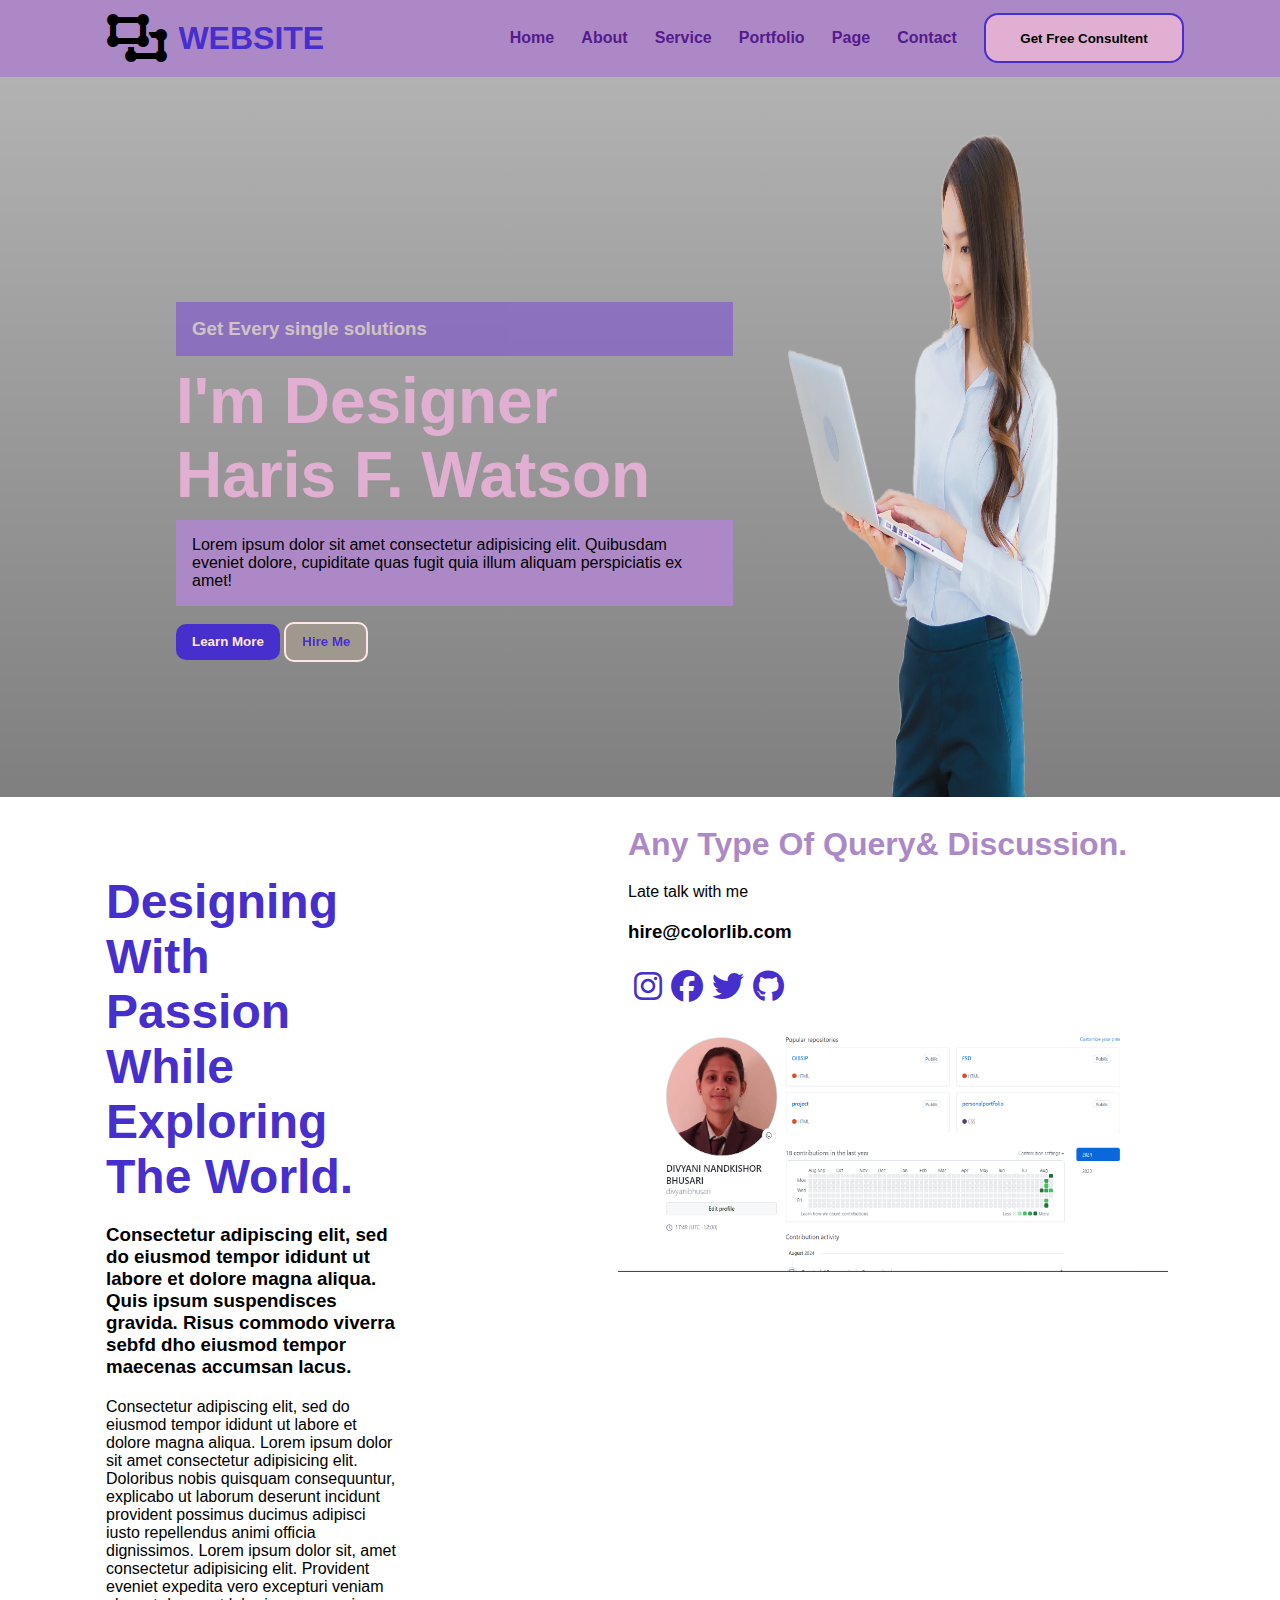
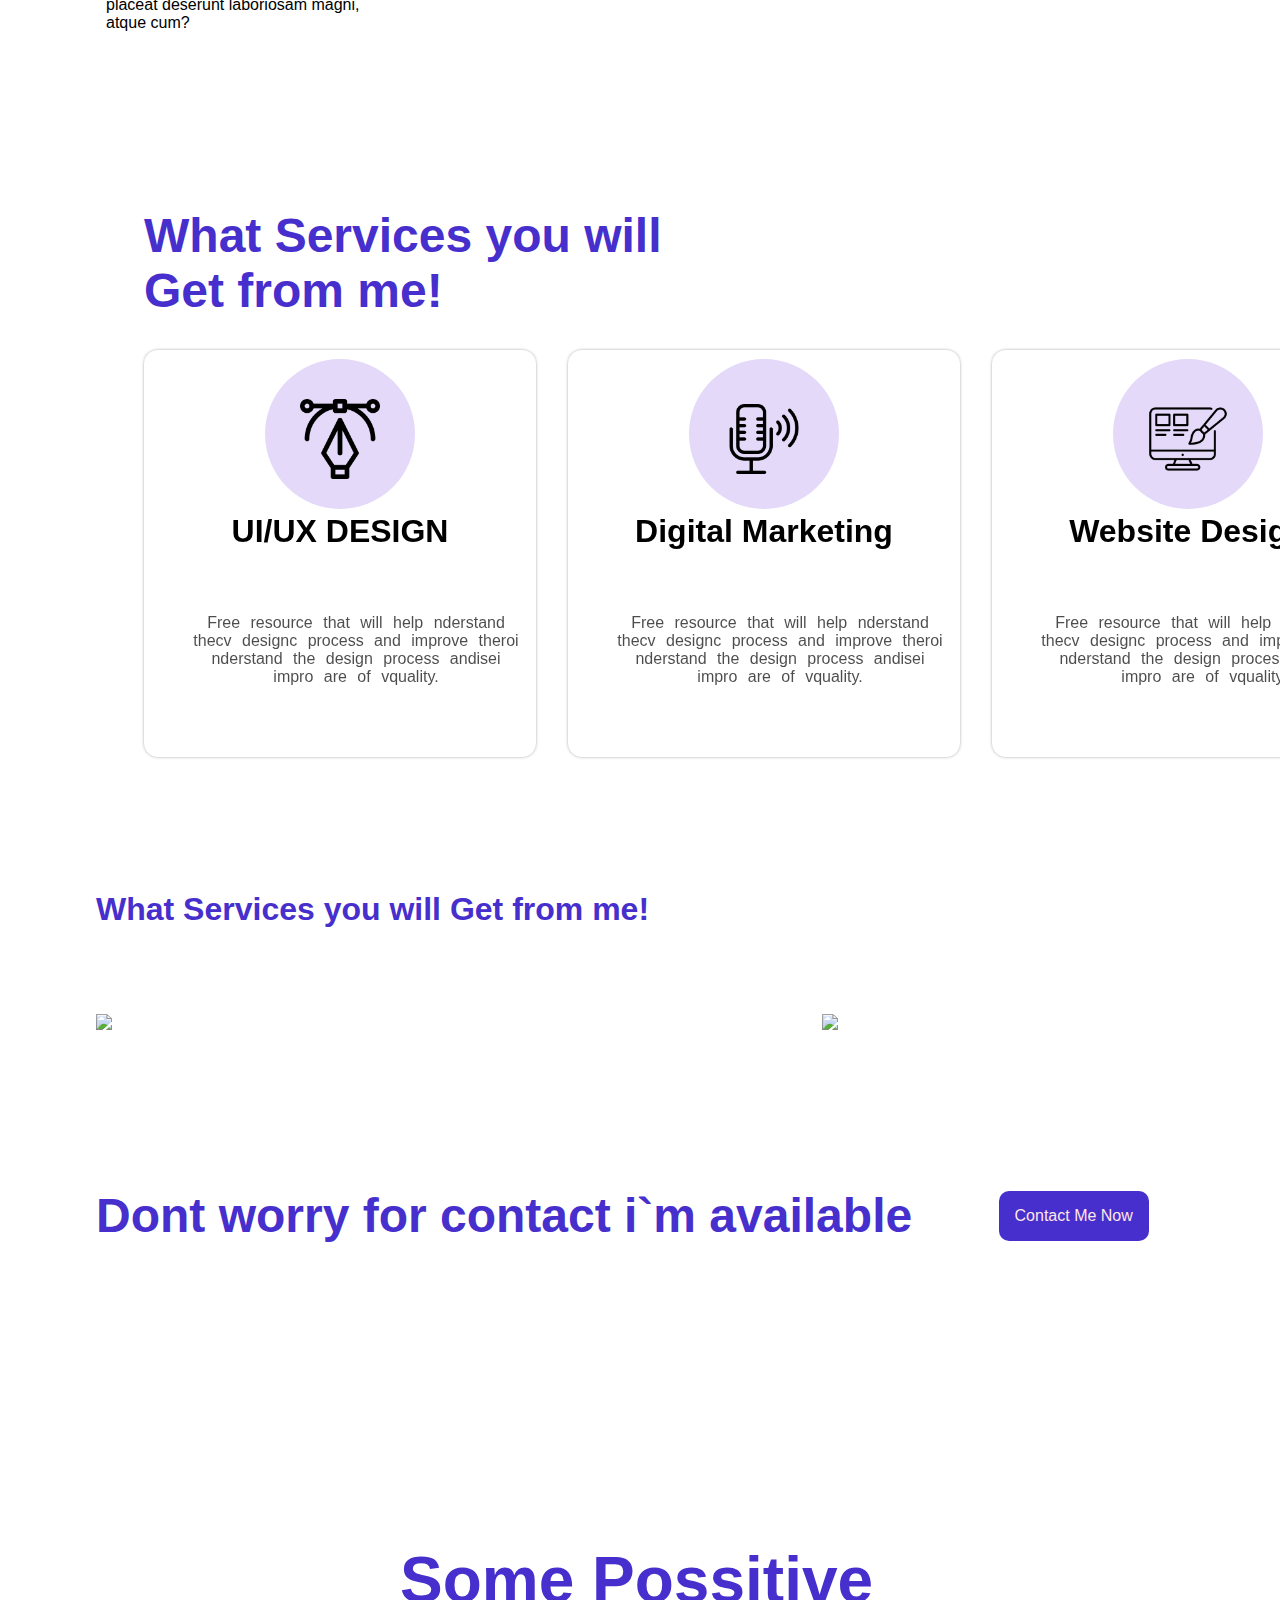
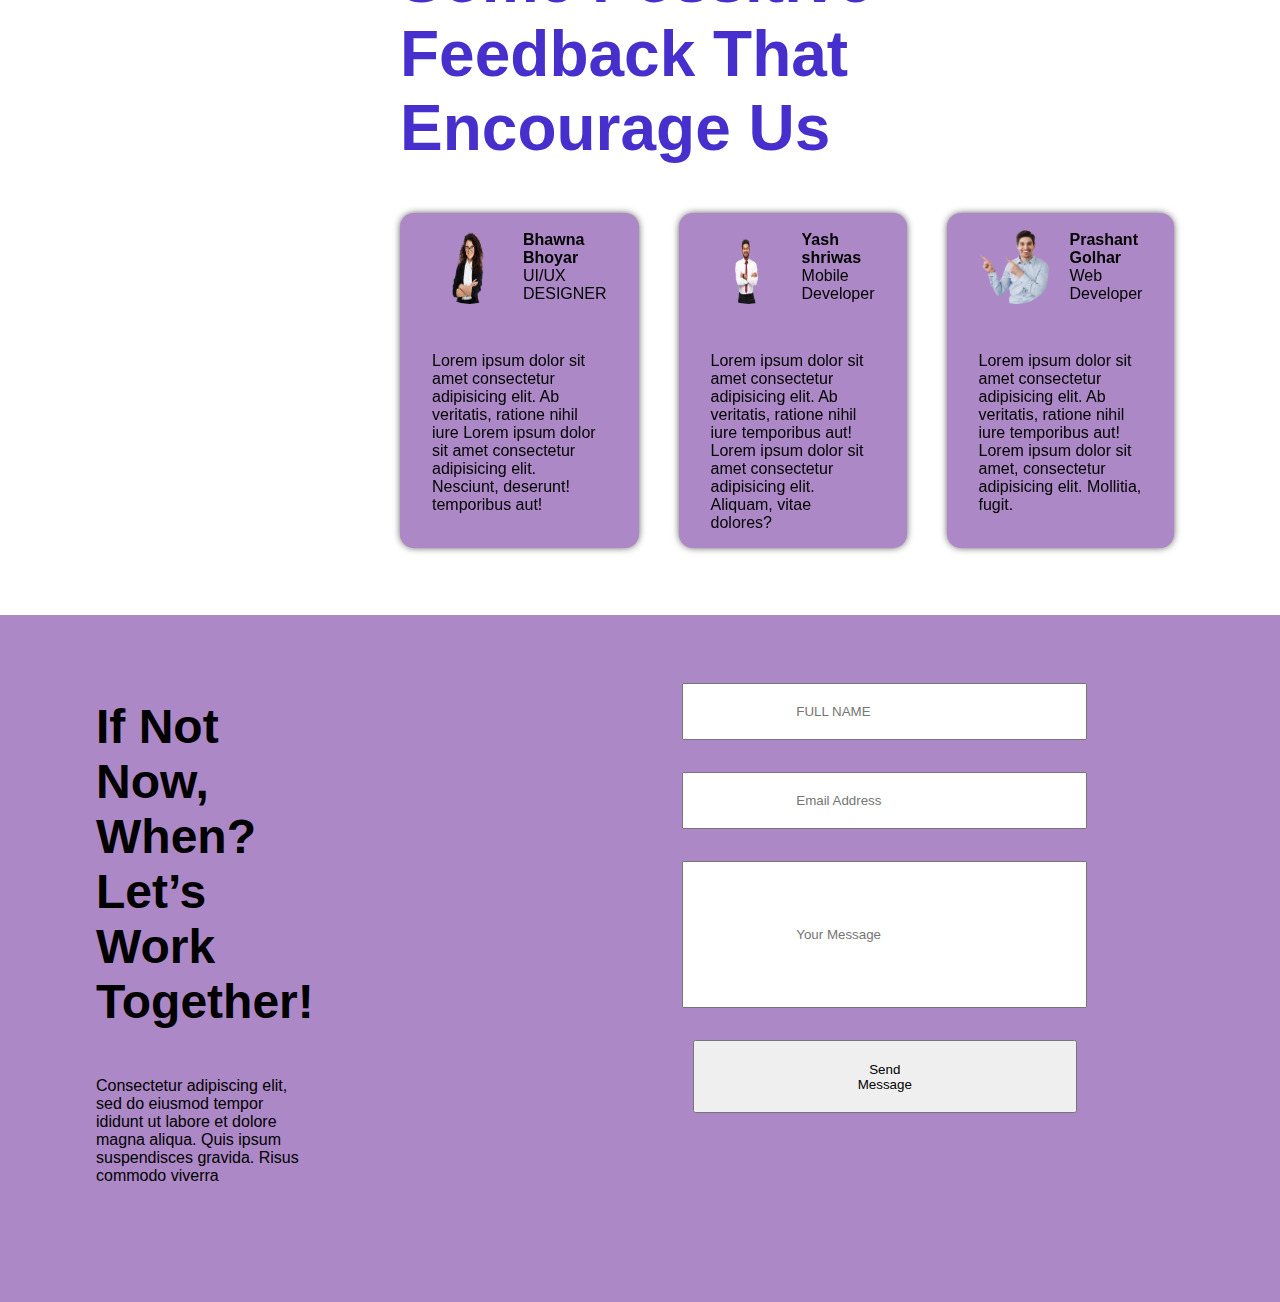
==== commit 679affe8: "This is a space" ====
--- a/index.html
+++ b/index.html
@@ -232,6 +232,22 @@
             </div>
         </div>
     </section>
+    <section id="form">
+        <div class="feedbackform">
+            <h1>If Not Now, When? Let’s Work Together!</h1>
+            <p>Consectetur adipiscing elit, sed do eiusmod tempor ididunt ut labore  et dolore magna aliqua. Quis ipsum suspendisces gravida. Risus commodo viverra</p>
+            <img src="https://preview.colorlib.com/theme/personalportfolio/assets/img/gallery/sin.png" alt="">
+        </div>
+        <div class="F-form">
+            <form action="">
+                <input type="text" placeholder="FULL NAME">
+               
+                <input type="text" placeholder="Email Address">
+                <input class="i1" type="text" placeholder="Your Message">
+                <button>Send Message</button>
+            </form>
+        </div>
+    </section>
 </body>
 
 </html>--- a/project.css
+++ b/project.css
@@ -520,6 +520,8 @@
 }
 .reviews-section-container{
     padding: calc(4rem + var(--padding-y)) calc(19rem + var(--padding-x));
+    z-index: -1;
+  
 }
 
 .reviews-section-container-heading{
@@ -580,4 +582,52 @@
 .user-profile-data{
     display: flex;
     flex-direction: column;
+}
+#form{
+    width: 100%;
+    height: 150%;
+    background-color: var(--color3);
+    display: grid;
+    grid-template-columns: repeat(2,1fr);
+}
+.feedbackform{
+    padding: calc(4rem + var(--padding-y)) var(--padding-x);
+    
+
+}
+.feedbackform h1{
+    font-size: 3rem;
+    padding: 1rem 0;
+}
+.feedbackform p{
+    font-size: 1rem;
+    padding: 2rem 0;
+}
+.F-form form{
+    justify-content: space-between;
+    align-items: center;
+    display: flex;
+    flex-direction: column;
+    width: 150px;
+    height: 50px;
+    padding: calc(4rem + var(--padding-y)) calc(19rem + var(--padding-x));
+   font-weight: bolder;
+    gap: 2rem;
+    border: none;
+    outline: none;
+  
+}
+
+.F-form form input{
+    /* width: 250%;
+    height: 490%; */
+    padding:calc(1rem + var(--padding-y)) calc(1rem + var(--padding-x));
+}
+.F-form form button{
+    /* padding: var(--padding-y)  var(--padding-x); */
+    padding:calc(1rem + var(--padding-y)) calc(4.2rem + var(--padding-x));
+    
+}
+.F-form form .i1{
+    padding: 4rem 7rem;
 }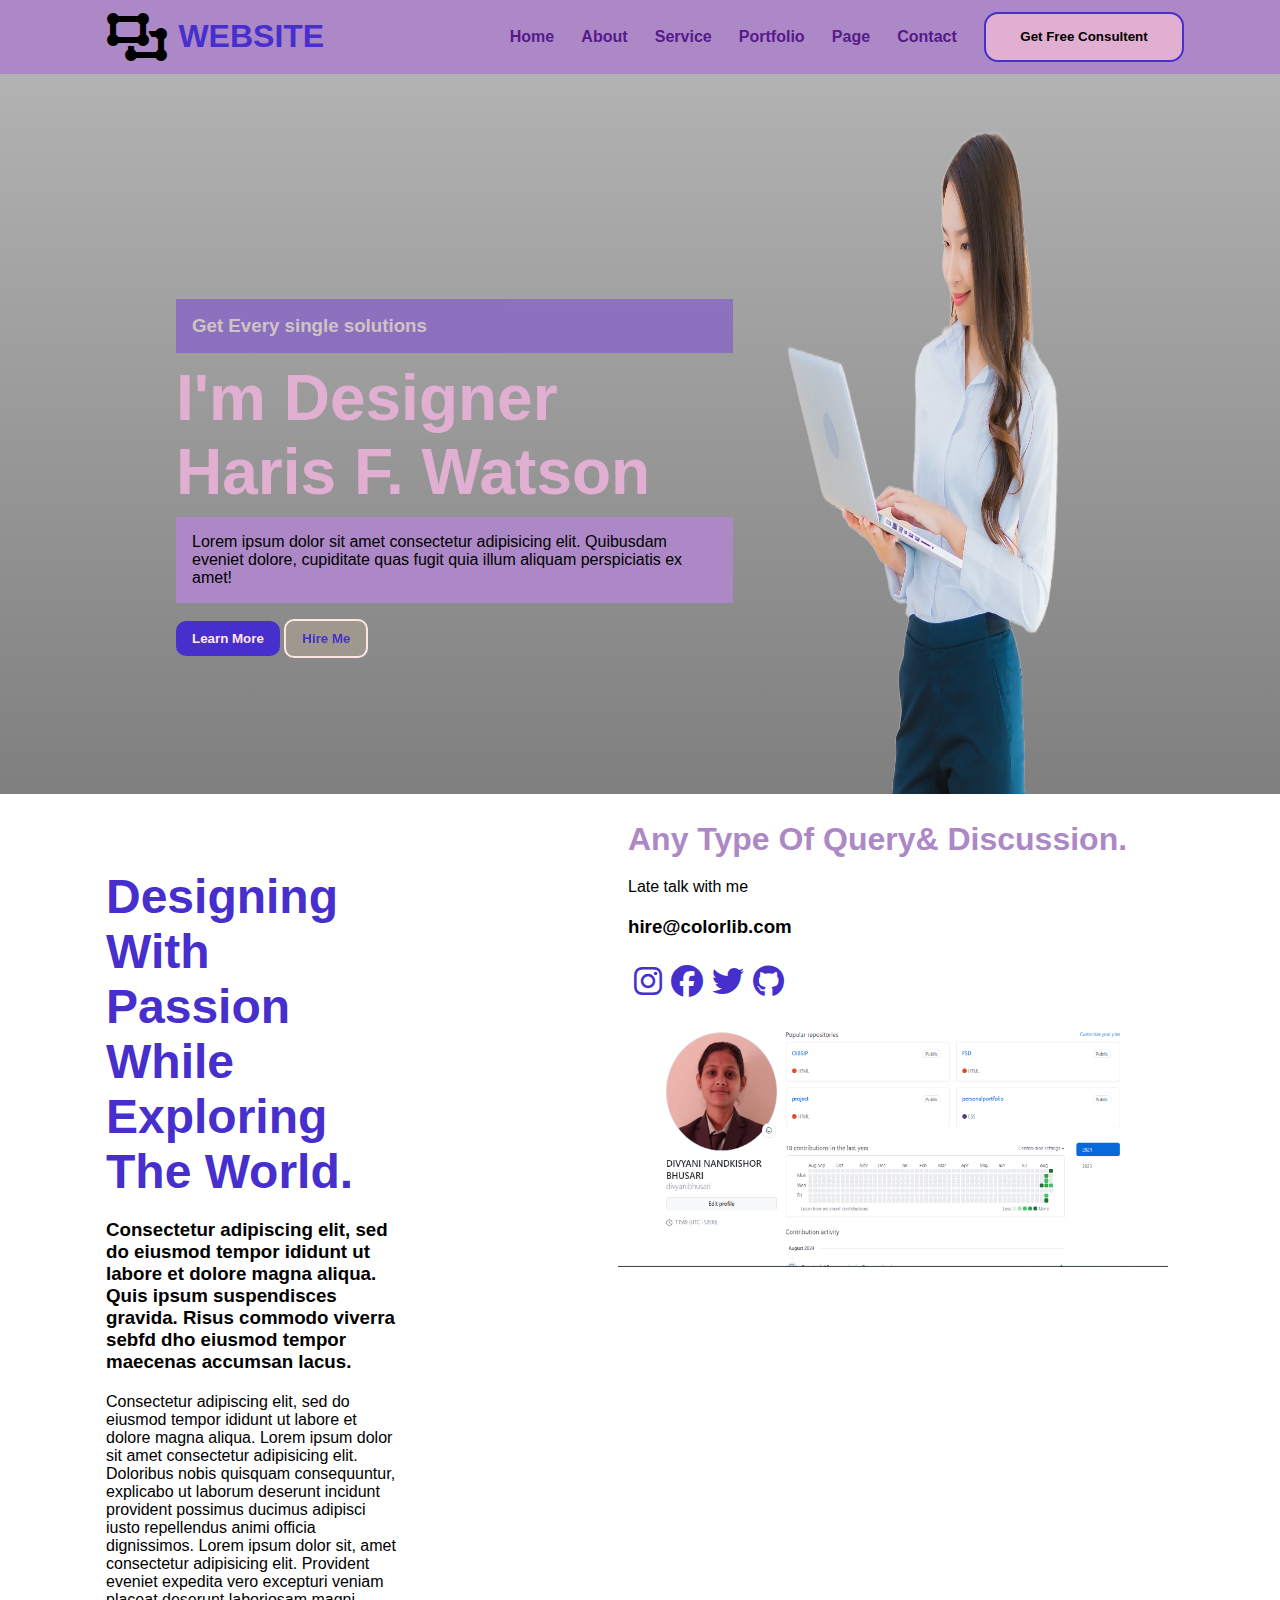
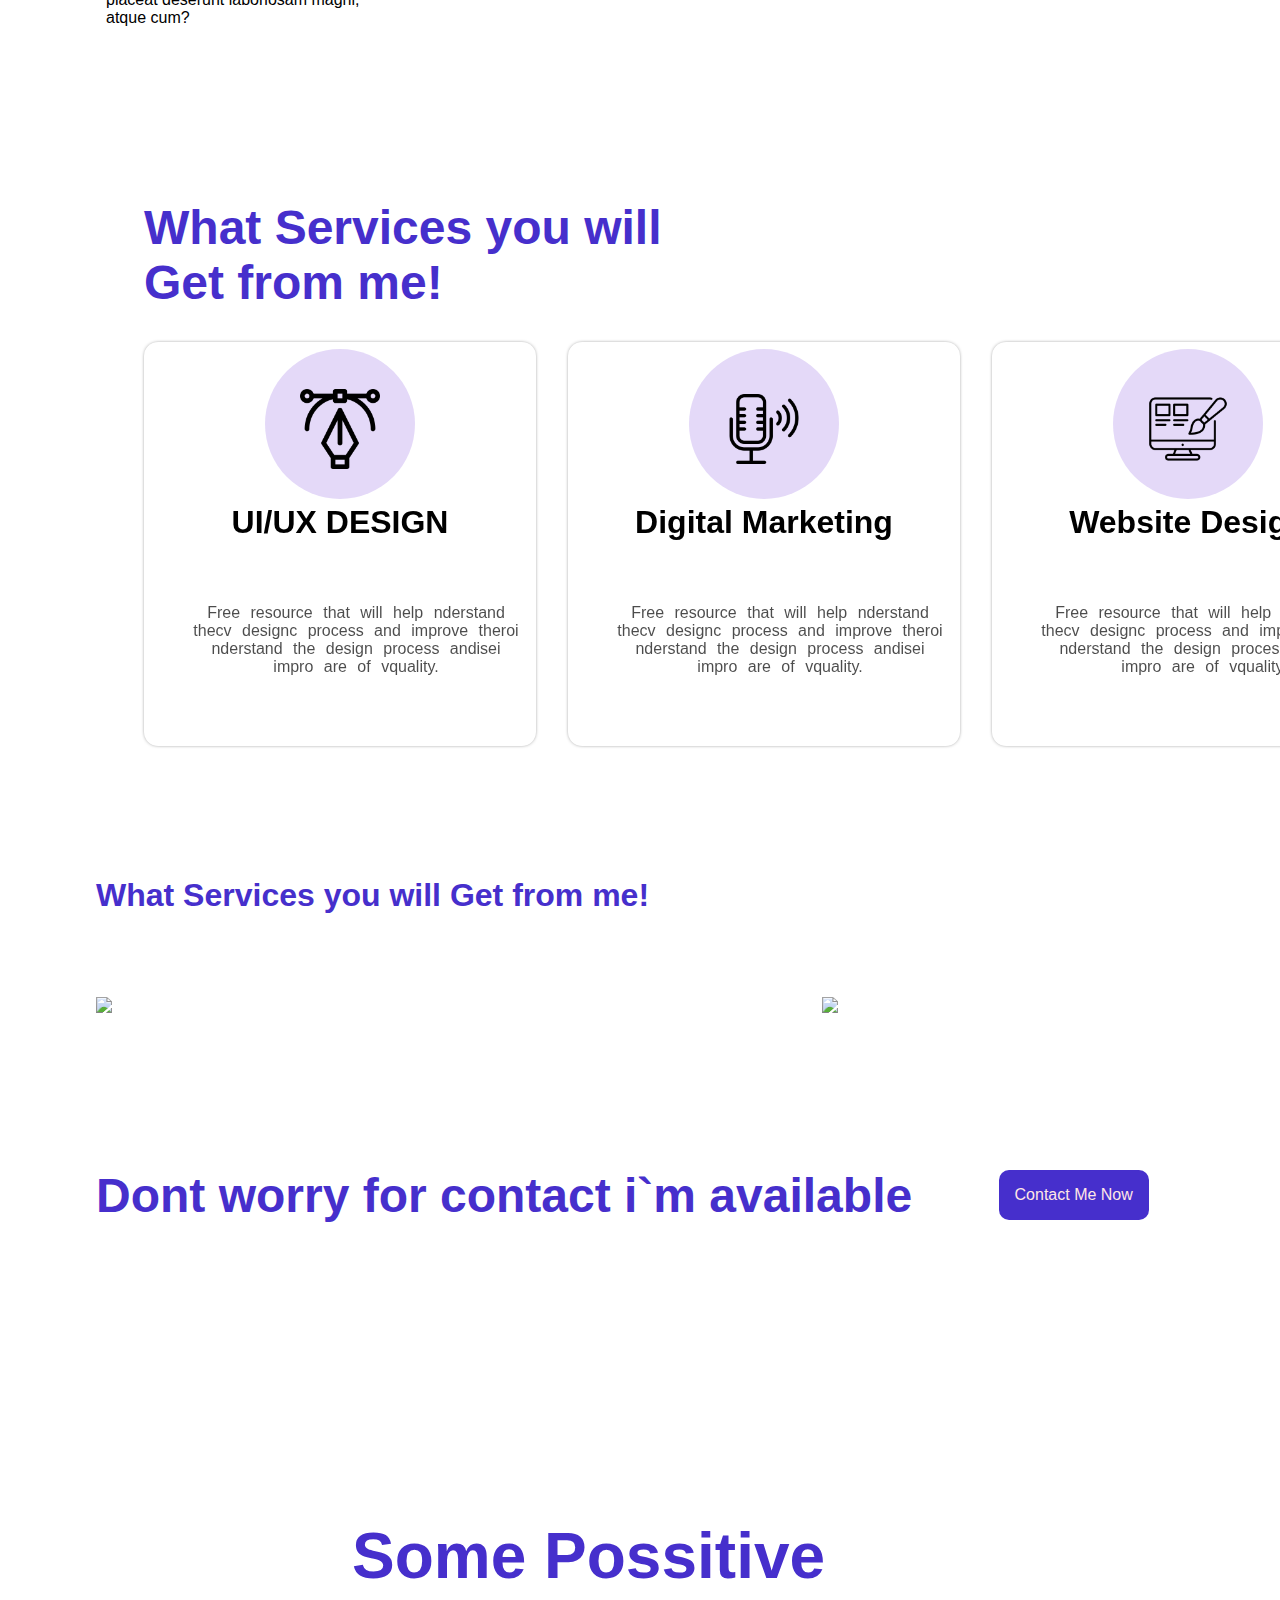
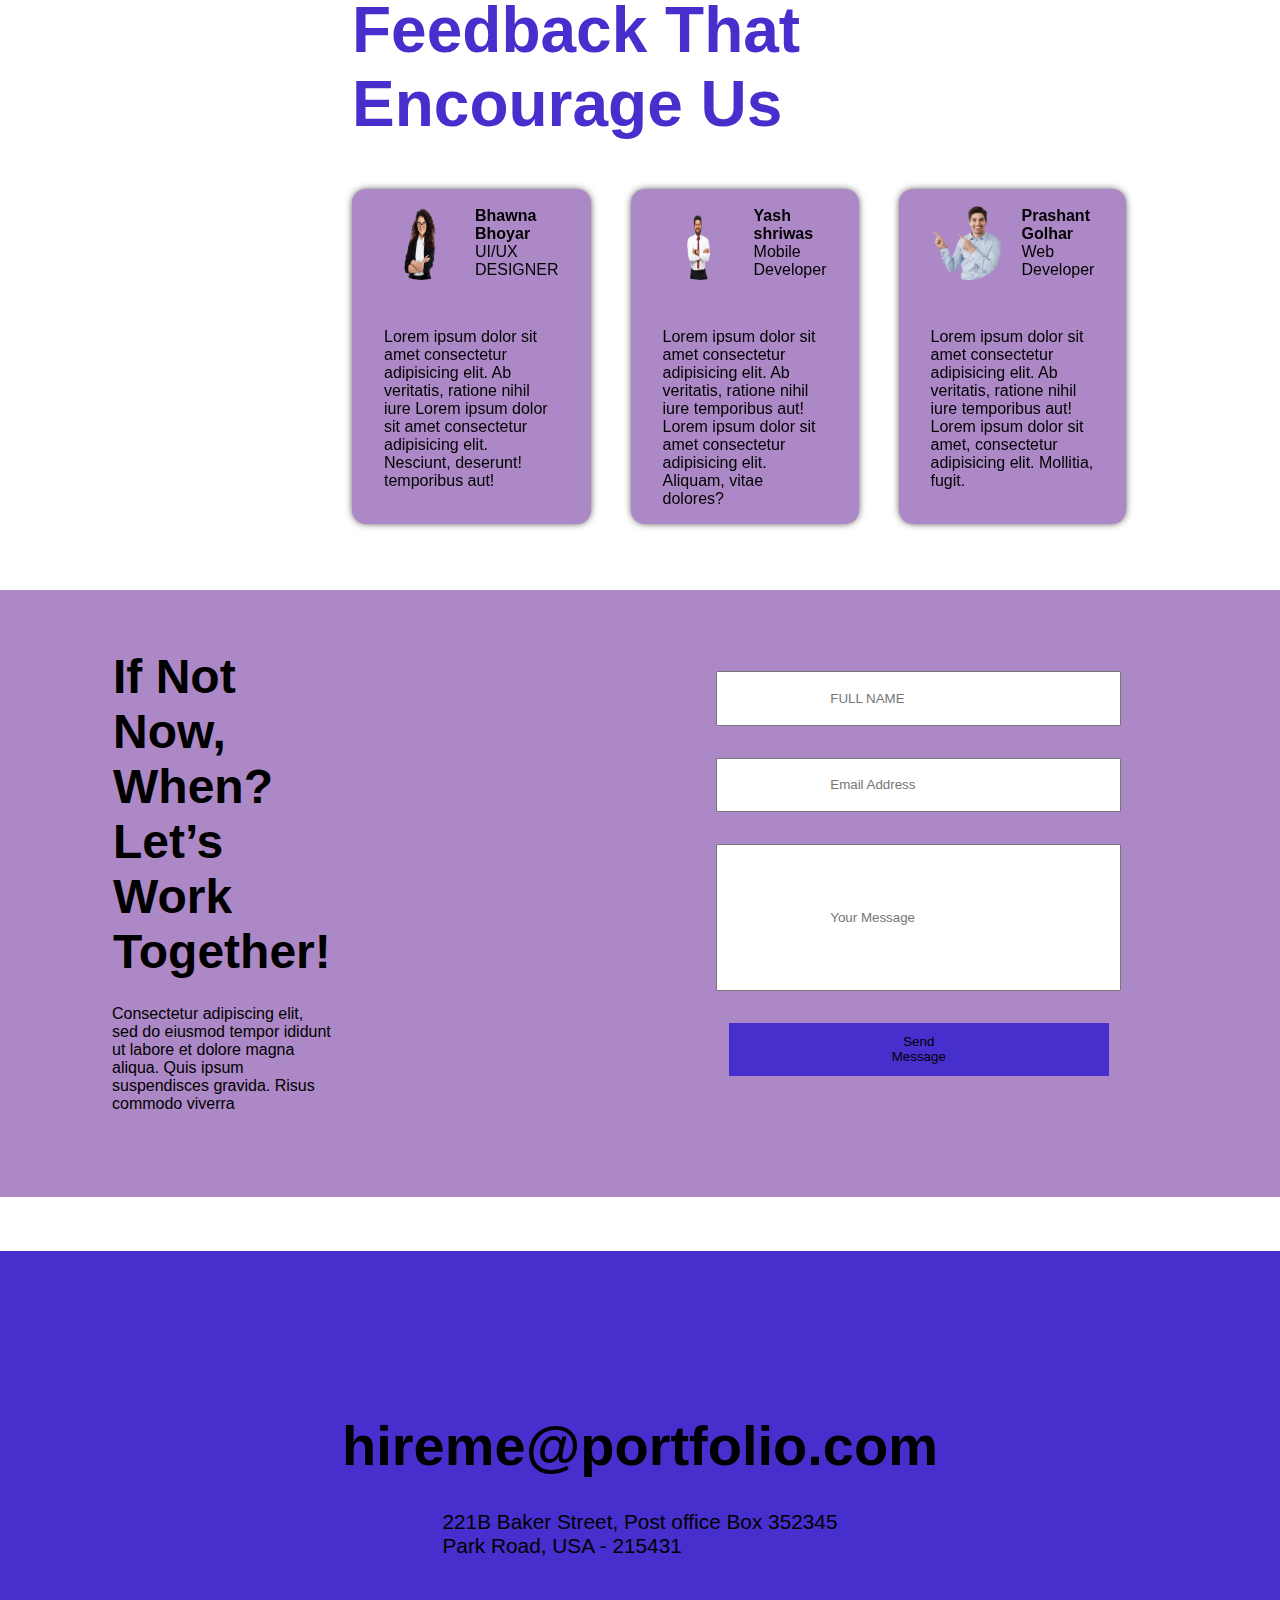
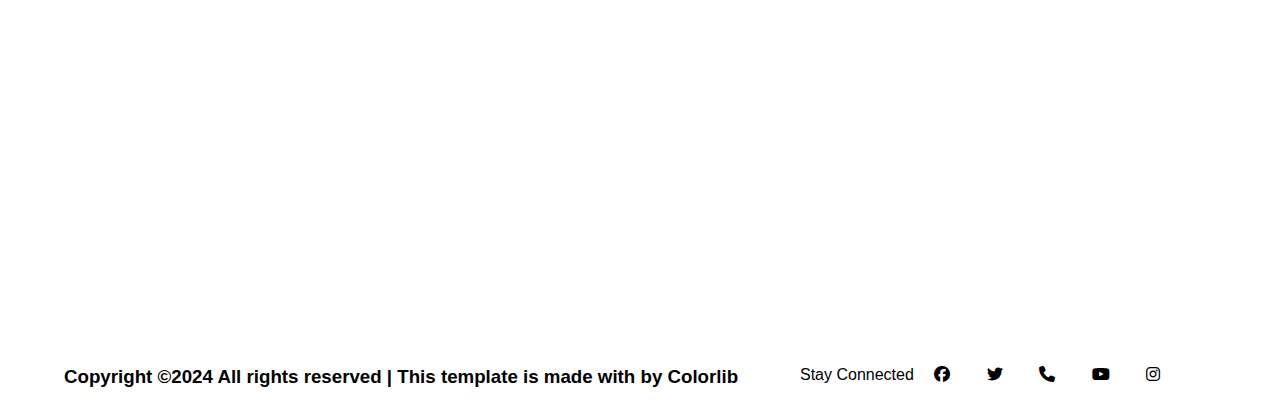
==== commit 7dd30b0c: "This is a space" ====
--- a/index.html
+++ b/index.html
@@ -247,6 +247,33 @@
                 <button>Send Message</button>
             </form>
         </div>
+    </section><br><br><br>  
+    <section class="footer">
+        
+        <div class="footer-parent">
+            <h1>
+                hireme@portfolio.com
+            </h1>
+           
+            <div class="footer-child">
+                <p>221B Baker Street, Post office Box 352345 <br> Park Road, USA - 215431</p>
+            </div>
+        </div>
+        <div class="f-p-child-2">
+            <div class="f-p-c-1">
+                <h3>Copyright ©2024 All rights reserved | This template is made with  by Colorlib</h3>
+            </div>
+            <div class="f-p-c-2">
+                Stay Connected  
+                <i class= "f-p-c-i fa-brands fa-facebook"></i> 
+                <i class="f-p-c-i fa-brands fa-twitter"></i>
+                <i class="f-p-c-i fa-solid fa-phone"></i>
+                <i class="f-p-c-i fa-brands fa-youtube"></i>
+                <i class="f-p-c-i fa-brands fa-instagram"></i>
+                
+                
+            </div>
+        </div>
     </section>
 </body>
 
--- a/project.css
+++ b/project.css
@@ -4,7 +4,7 @@
     --color3: #AD88C6;
     --color4: #462fcc;
     --padding-x: 6rem;
-    --padding-y: 0.2rem;
+    --padding-y: 0.1rem;
 }
 
 #navbar {
@@ -519,7 +519,7 @@
     font-size: rem;
 }
 .reviews-section-container{
-    padding: calc(4rem + var(--padding-y)) calc(19rem + var(--padding-x));
+    padding: calc(4rem + var(--padding-y)) calc(16rem + var(--padding-x));
     z-index: -1;
   
 }
@@ -591,17 +591,17 @@
     grid-template-columns: repeat(2,1fr);
 }
 .feedbackform{
-    padding: calc(4rem + var(--padding-y)) var(--padding-x);
+    padding: calc(3rem + var(--padding-y))calc(16px + var(--padding-x));
     
 
 }
 .feedbackform h1{
     font-size: 3rem;
-    padding: 1rem 0;
+    padding: 10px 1px;
 }
 .feedbackform p{
     font-size: 1rem;
-    padding: 2rem 0;
+    padding: 1rem 0;
 }
 .F-form form{
     justify-content: space-between;
@@ -610,7 +610,7 @@
     flex-direction: column;
     width: 150px;
     height: 50px;
-    padding: calc(4rem + var(--padding-y)) calc(19rem + var(--padding-x));
+    padding: calc(5rem + var(--padding-y)) calc(19rem + var(--padding-x));
    font-weight: bolder;
     gap: 2rem;
     border: none;
@@ -625,9 +625,53 @@
 }
 .F-form form button{
     /* padding: var(--padding-y)  var(--padding-x); */
-    padding:calc(1rem + var(--padding-y)) calc(4.2rem + var(--padding-x));
+    padding:calc(10px + var(--padding-y)) calc(4.2rem + var(--padding-x));
+    background-color: var(--color4);
+    border: none;
+    outline: none;
     
 }
 .F-form form .i1{
     padding: 4rem 7rem;
+}
+.footer{
+    /* width: 87.5%;
+    height: 100%; */
+    background-color: var(--color4);
+    padding:calc(10rem + var(--padding-y)) calc(2rem + var(--padding-x));
+    display: flex;
+    justify-content: center;
+    align-items: center;
+    
+
+}
+.footer-parent h1{
+    font-size: 3.5rem;
+    
+}
+.footer-child p{
+   display: flex;
+   justify-content: center;
+   align-items: center;
+    padding: 2rem 2rem;
+    font-size: 1.3rem;
+}
+.f-p-child-2{
+    display: grid;
+    grid-template-columns: repeat(2 ,1fr);
+}
+.f-p-c-1{
+    position: absolute;
+    left: 0;
+    top:750%;
+    padding: 1rem 4rem;
+}
+.f-p-c-2{
+    position: absolute;
+    left: 60%;
+    top:750%;
+    padding: 1rem 2rem;
+}
+.f-p-c-i{
+   padding: 0 1rem;
 }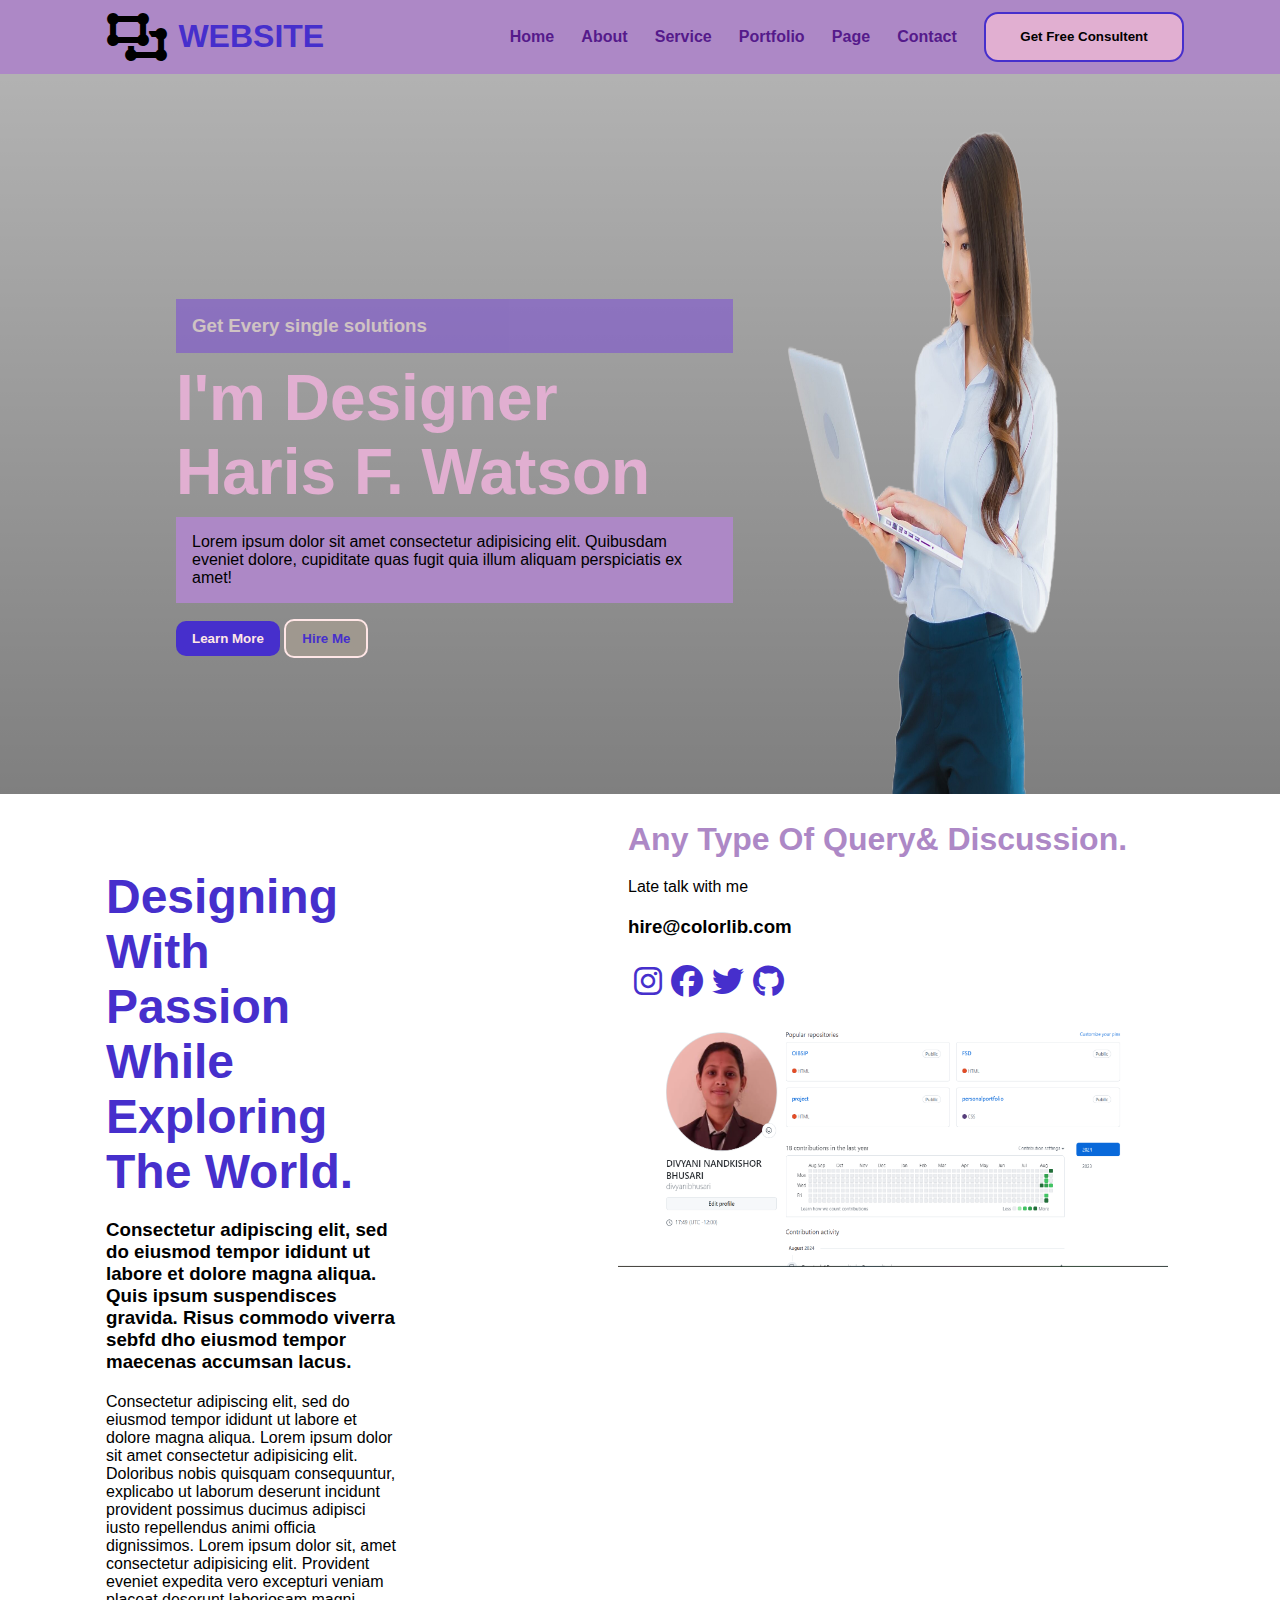
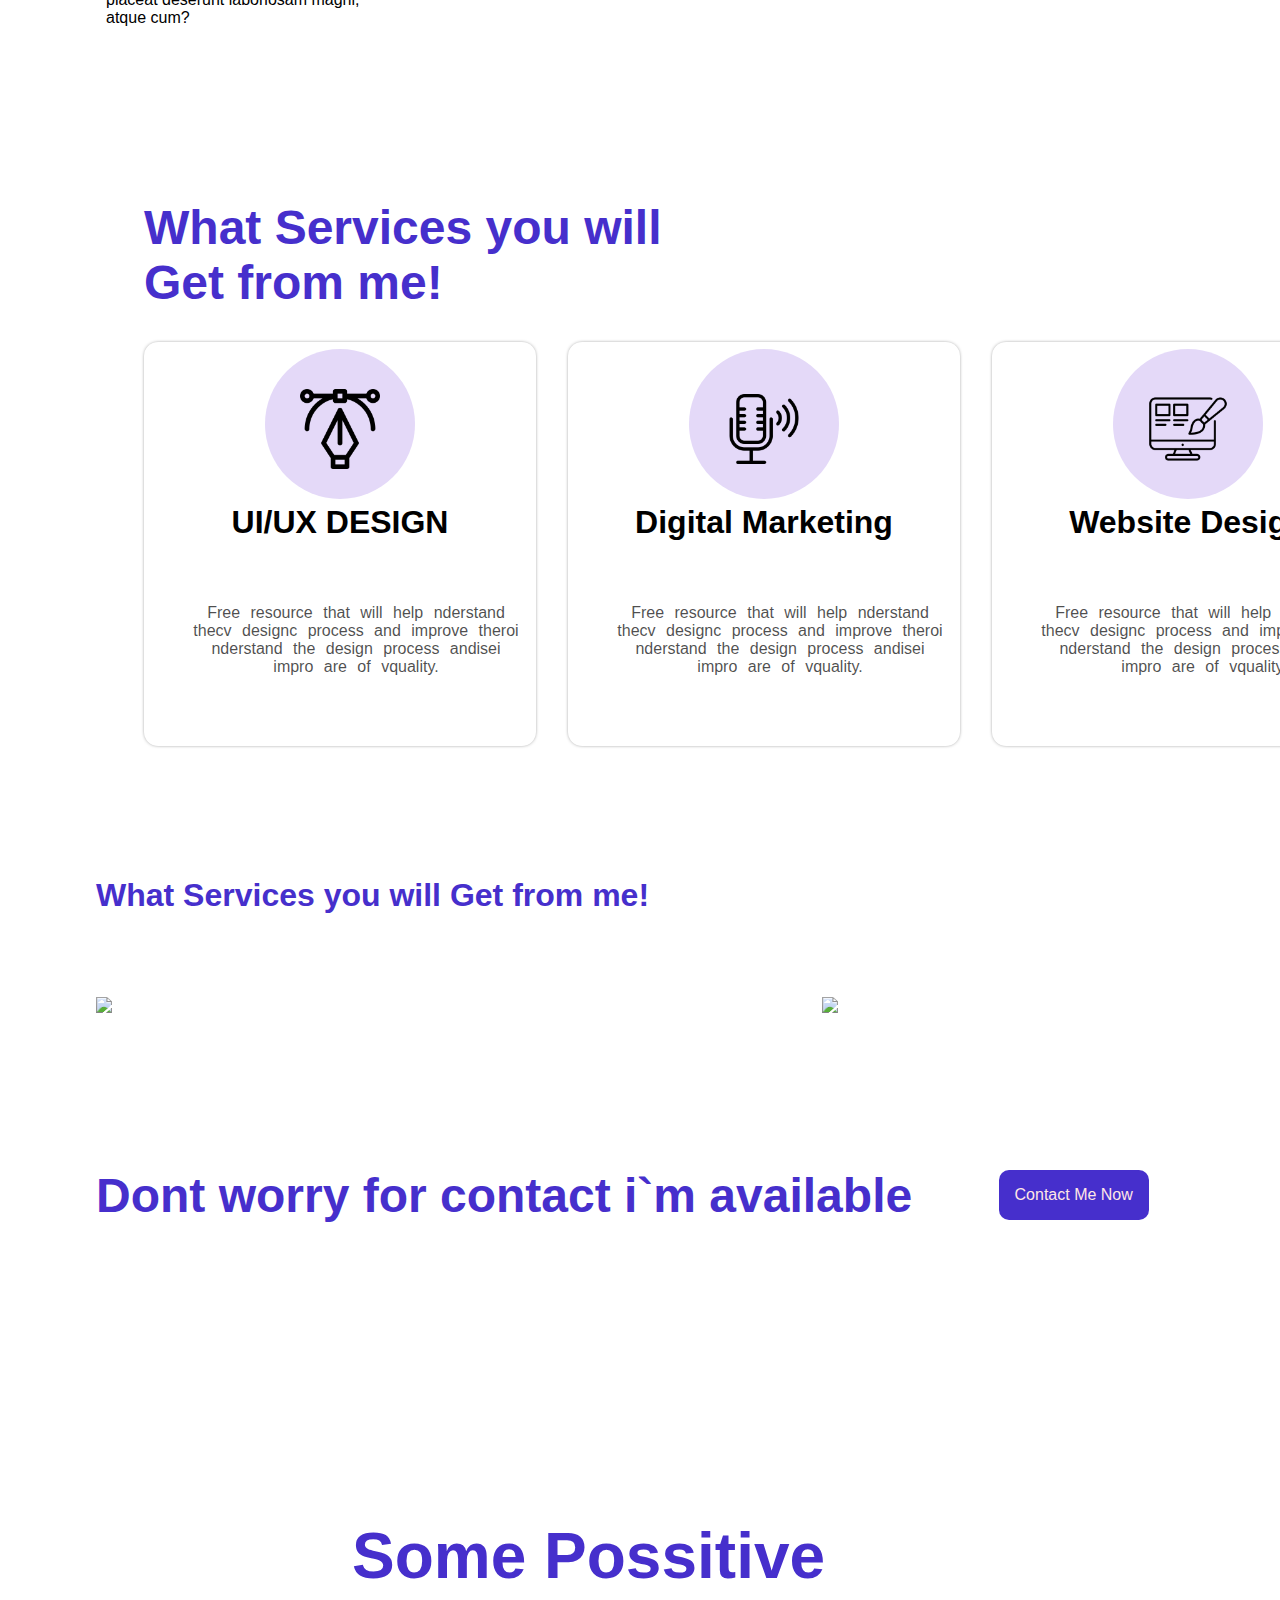
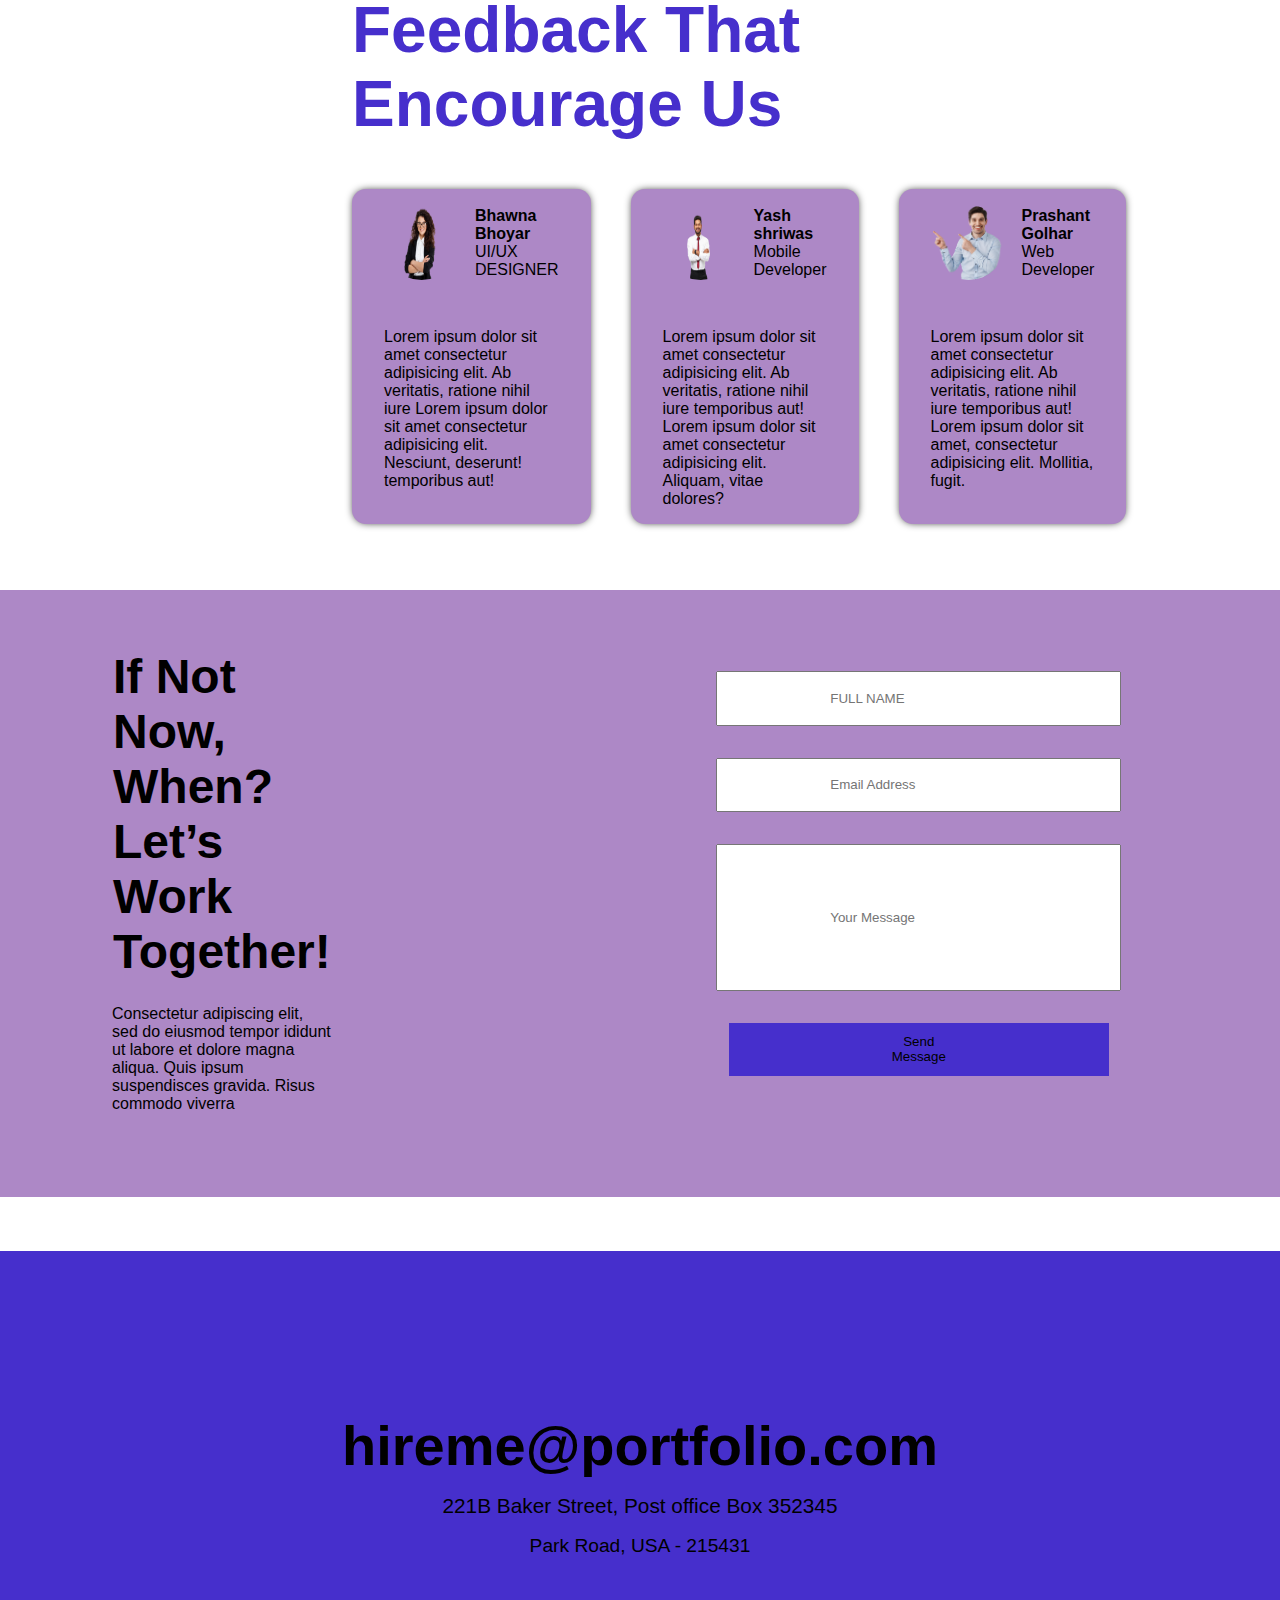
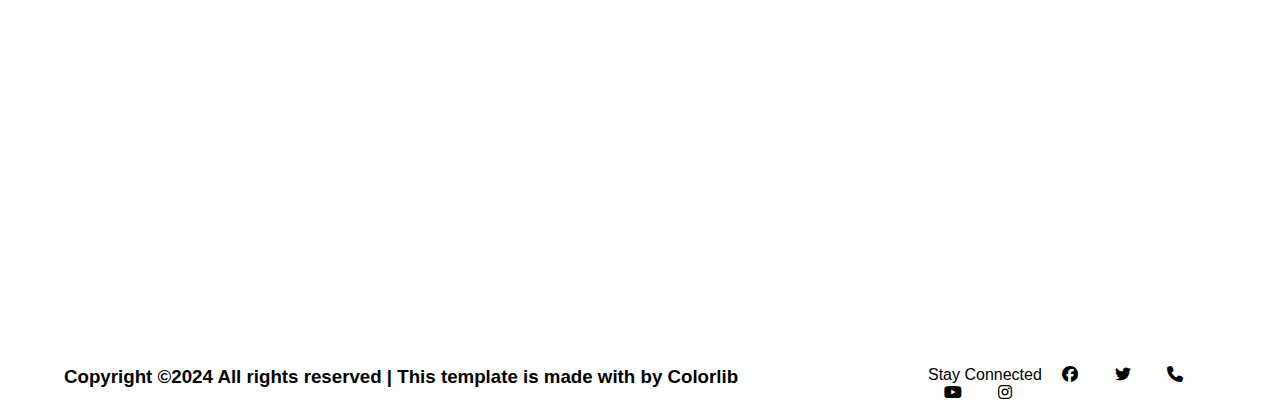
==== commit a3d1703a: "This is a project" ====
--- a/index.html
+++ b/index.html
@@ -249,6 +249,9 @@
         </div>
     </section><br><br><br>  
     <section class="footer">
+        <div class="f-h1">
+            <img src="https://preview.colorlib.com/theme/personalportfolio/assets/img/logo/logo2_footer.png" alt="">
+        </div>
         
         <div class="footer-parent">
             <h1>
@@ -256,7 +259,8 @@
             </h1>
            
             <div class="footer-child">
-                <p>221B Baker Street, Post office Box 352345 <br> Park Road, USA - 215431</p>
+                <p>221B Baker Street, Post office Box 352345 </p>
+                <span>Park Road, USA - 215431</span>
             </div>
         </div>
         <div class="f-p-child-2">
@@ -265,7 +269,7 @@
             </div>
             <div class="f-p-c-2">
                 Stay Connected  
-                <i class= "f-p-c-i fa-brands fa-facebook"></i> 
+                <i class= "f-p-c-i fa-brands fa-facebook "></i> 
                 <i class="f-p-c-i fa-brands fa-twitter"></i>
                 <i class="f-p-c-i fa-solid fa-phone"></i>
                 <i class="f-p-c-i fa-brands fa-youtube"></i>
--- a/project.css
+++ b/project.css
@@ -11,7 +11,7 @@
     box-shadow: 0 0 0.5 0.9 var(--color4);
     position: sticky;
     top: 0;
-    z-index: 1;
+    z-index: 9999;
 }
 
 * {
@@ -44,6 +44,7 @@
 
 .navbar-logo-icon:hover {
     background-color: var(--color2);
+    
 }
 
 .navbar-logo-text {
@@ -56,6 +57,7 @@
 
 .navbar-logo-text:hover {
     color: var(--color1);
+    font-style: italic;
 }
 
 .navbar-menu {
@@ -193,7 +195,10 @@
     padding: 1rem;
     background-color: var(--color3);
 }
-
+.heros-text p:hover{
+    background-color: var(--color4);
+    font-style: italic;
+}
 .heros-text h4 {
     color: var(--color1);
     /* opacity: 0.5; */
@@ -653,8 +658,15 @@
    display: flex;
    justify-content: center;
    align-items: center;
-    padding: 2rem 2rem;
+    padding: 1rem 1rem;
     font-size: 1.3rem;
+}
+.footer-child span{
+    display: flex;
+    align-items: center;
+    justify-content: center;
+    font-size: 1.2rem;
+    padding: 1px 0;
 }
 .f-p-child-2{
     display: grid;
@@ -668,10 +680,24 @@
 }
 .f-p-c-2{
     position: absolute;
-    left: 60%;
+    left: 70%;
     top:750%;
     padding: 1rem 2rem;
 }
 .f-p-c-i{
    padding: 0 1rem;
+   
+}
+.f-p-c-i:hover{
+    color: #9021db;
+    transition: all ease 0.2s    ;
+}
+
+.f-h1{
+    position: absolute;
+    top: 705%;
+    display: flex;
+    justify-content: center;
+    align-items: center;
+
 }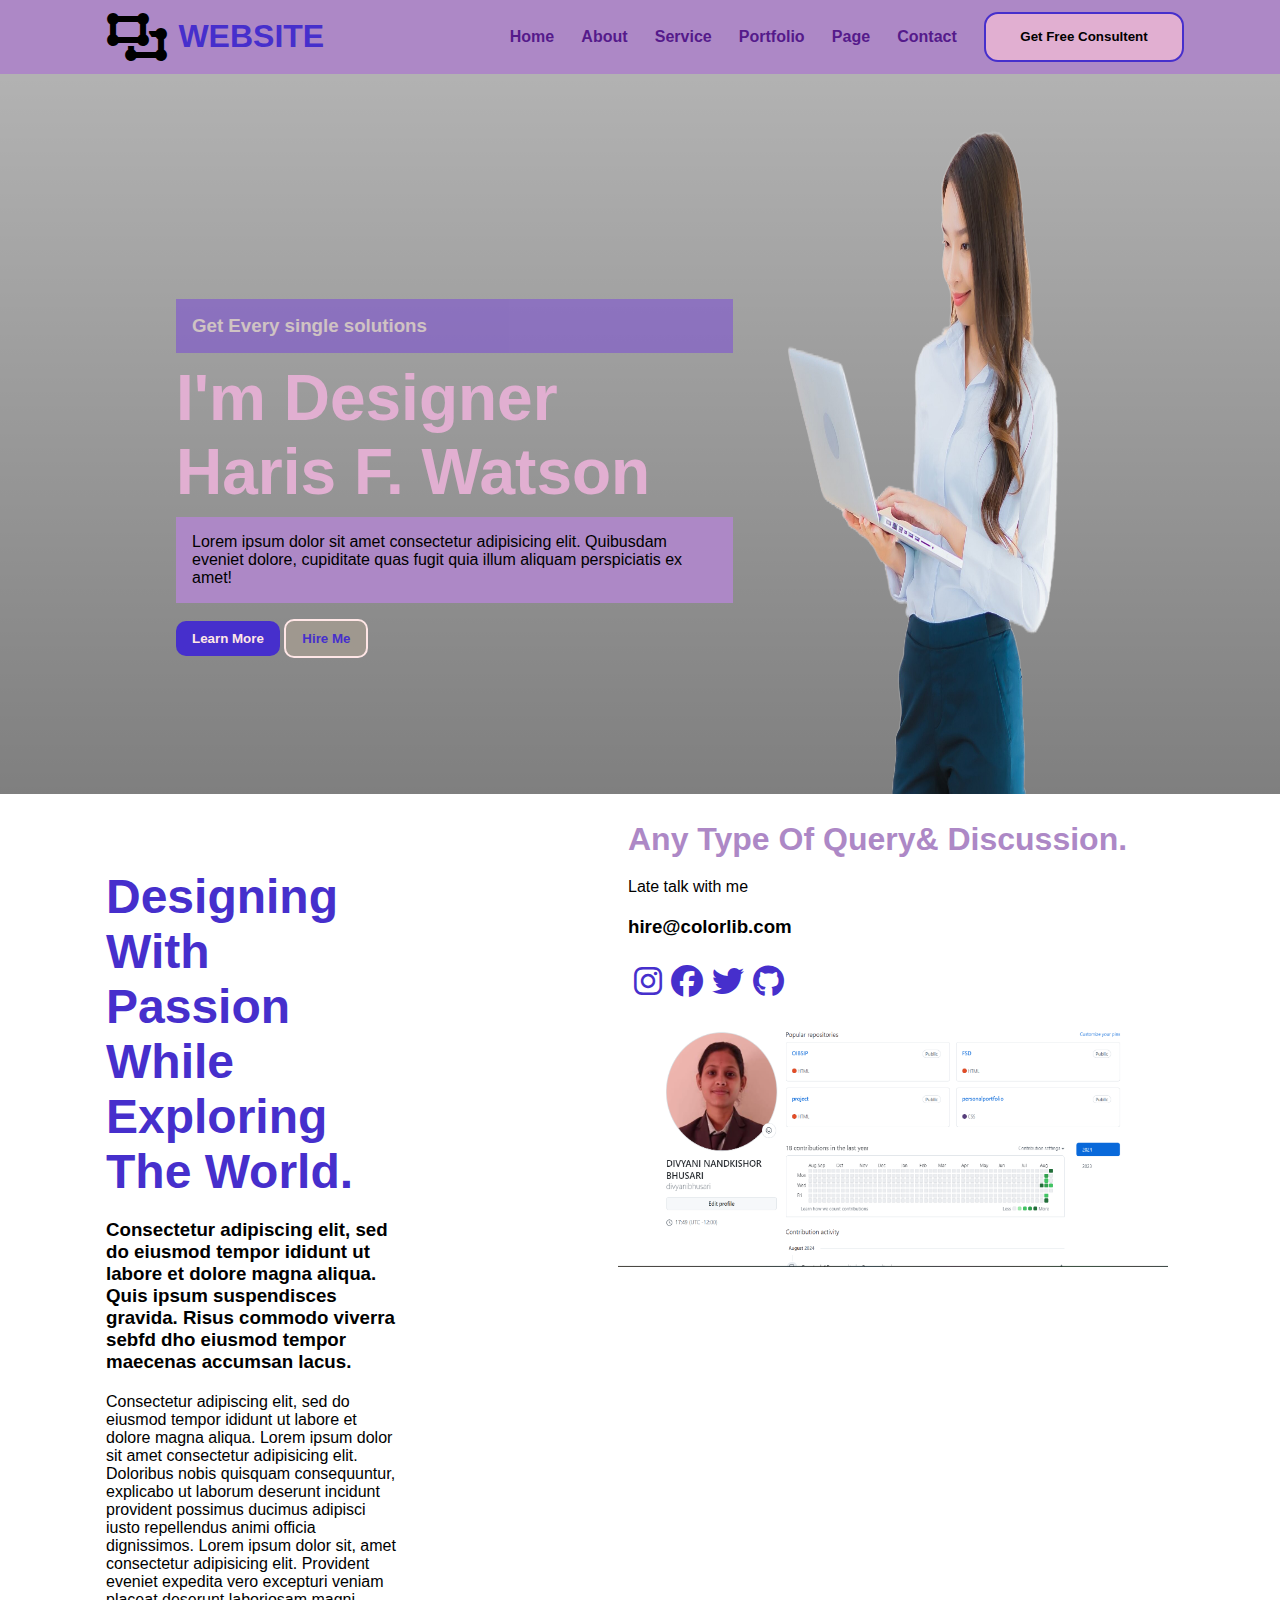
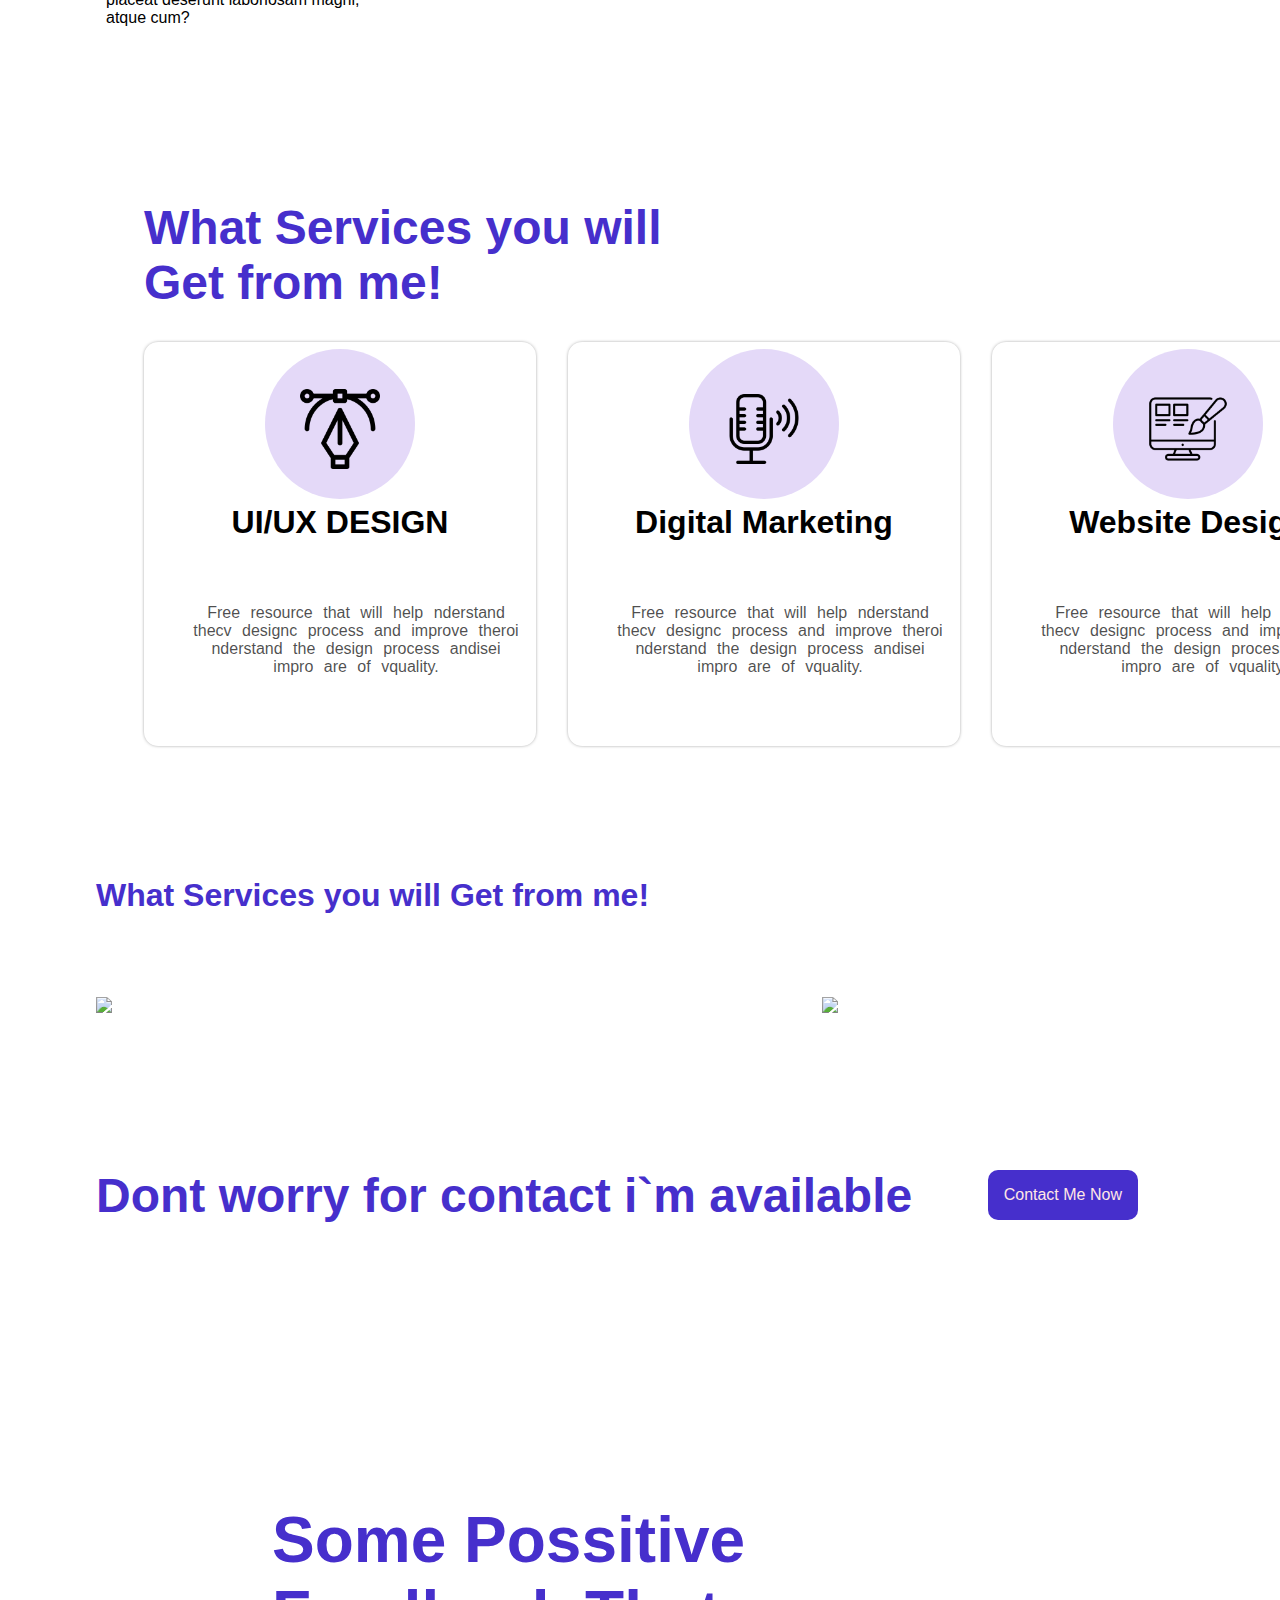
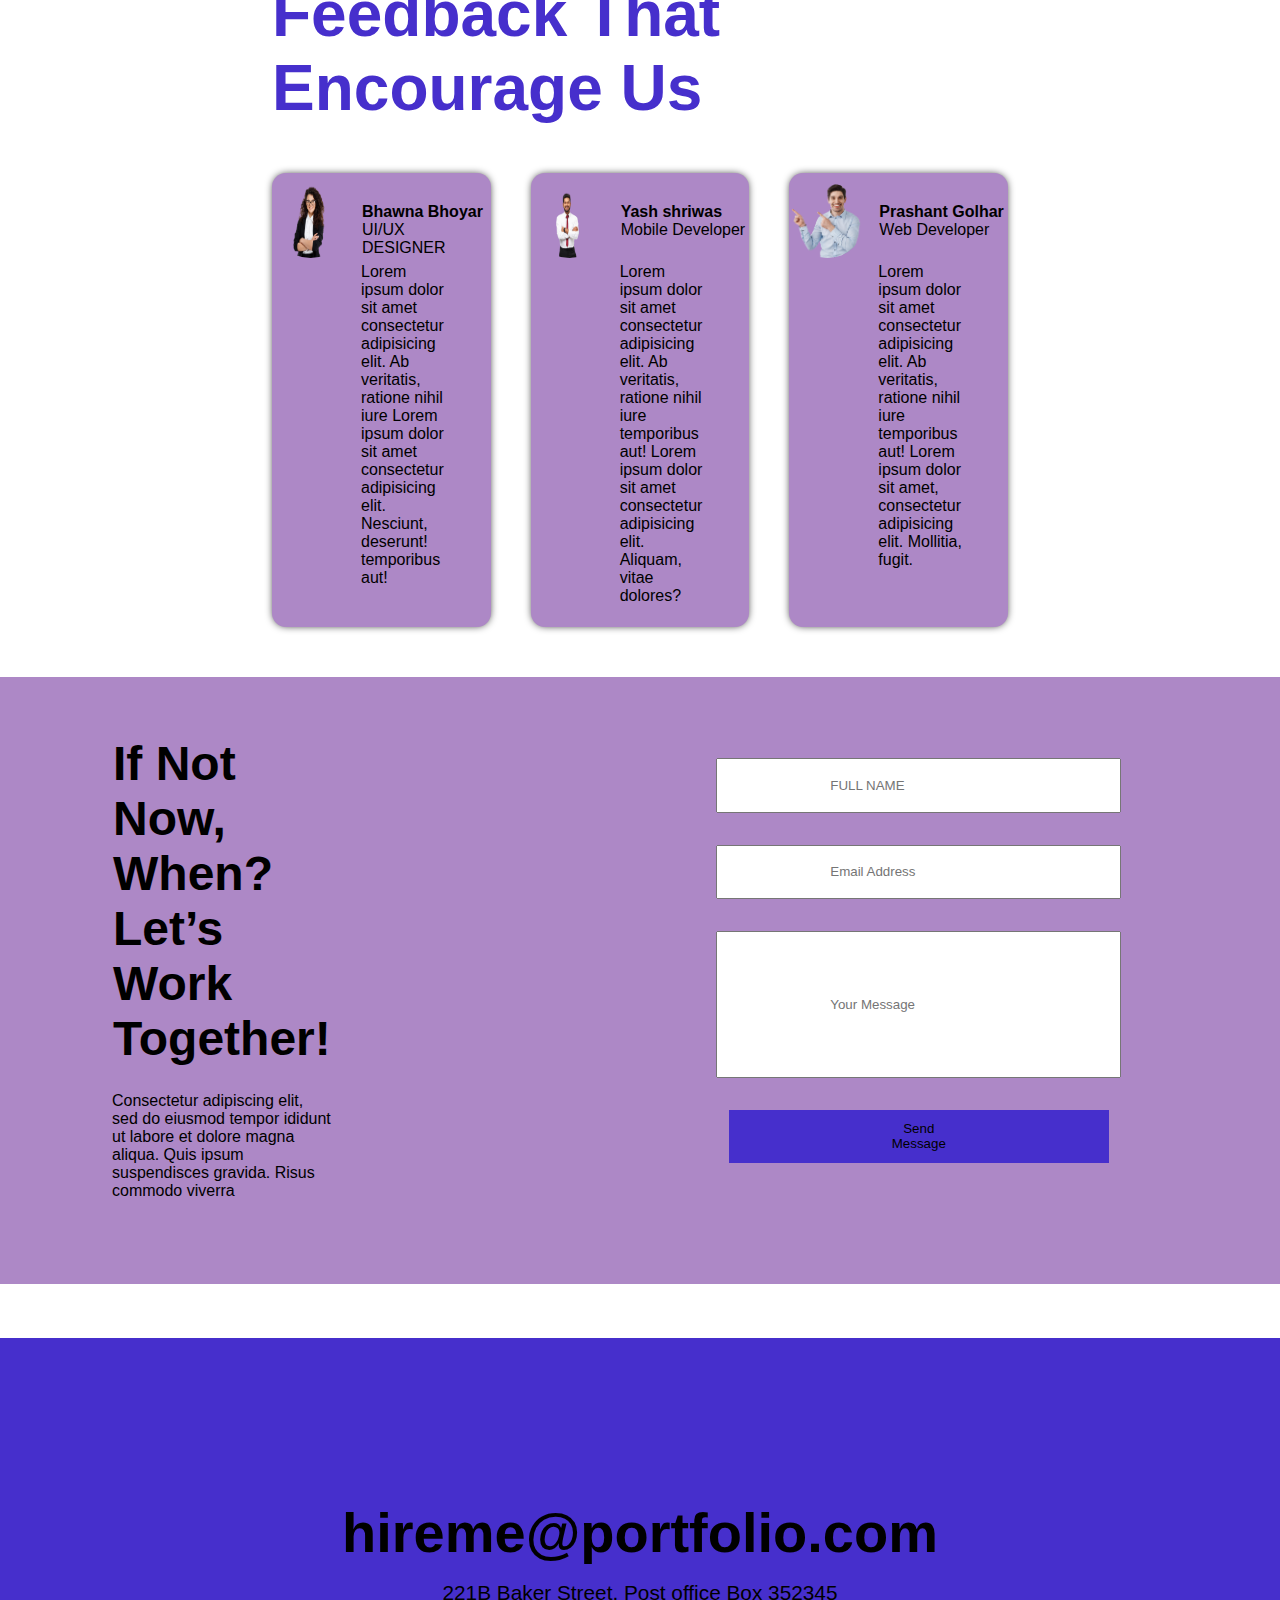
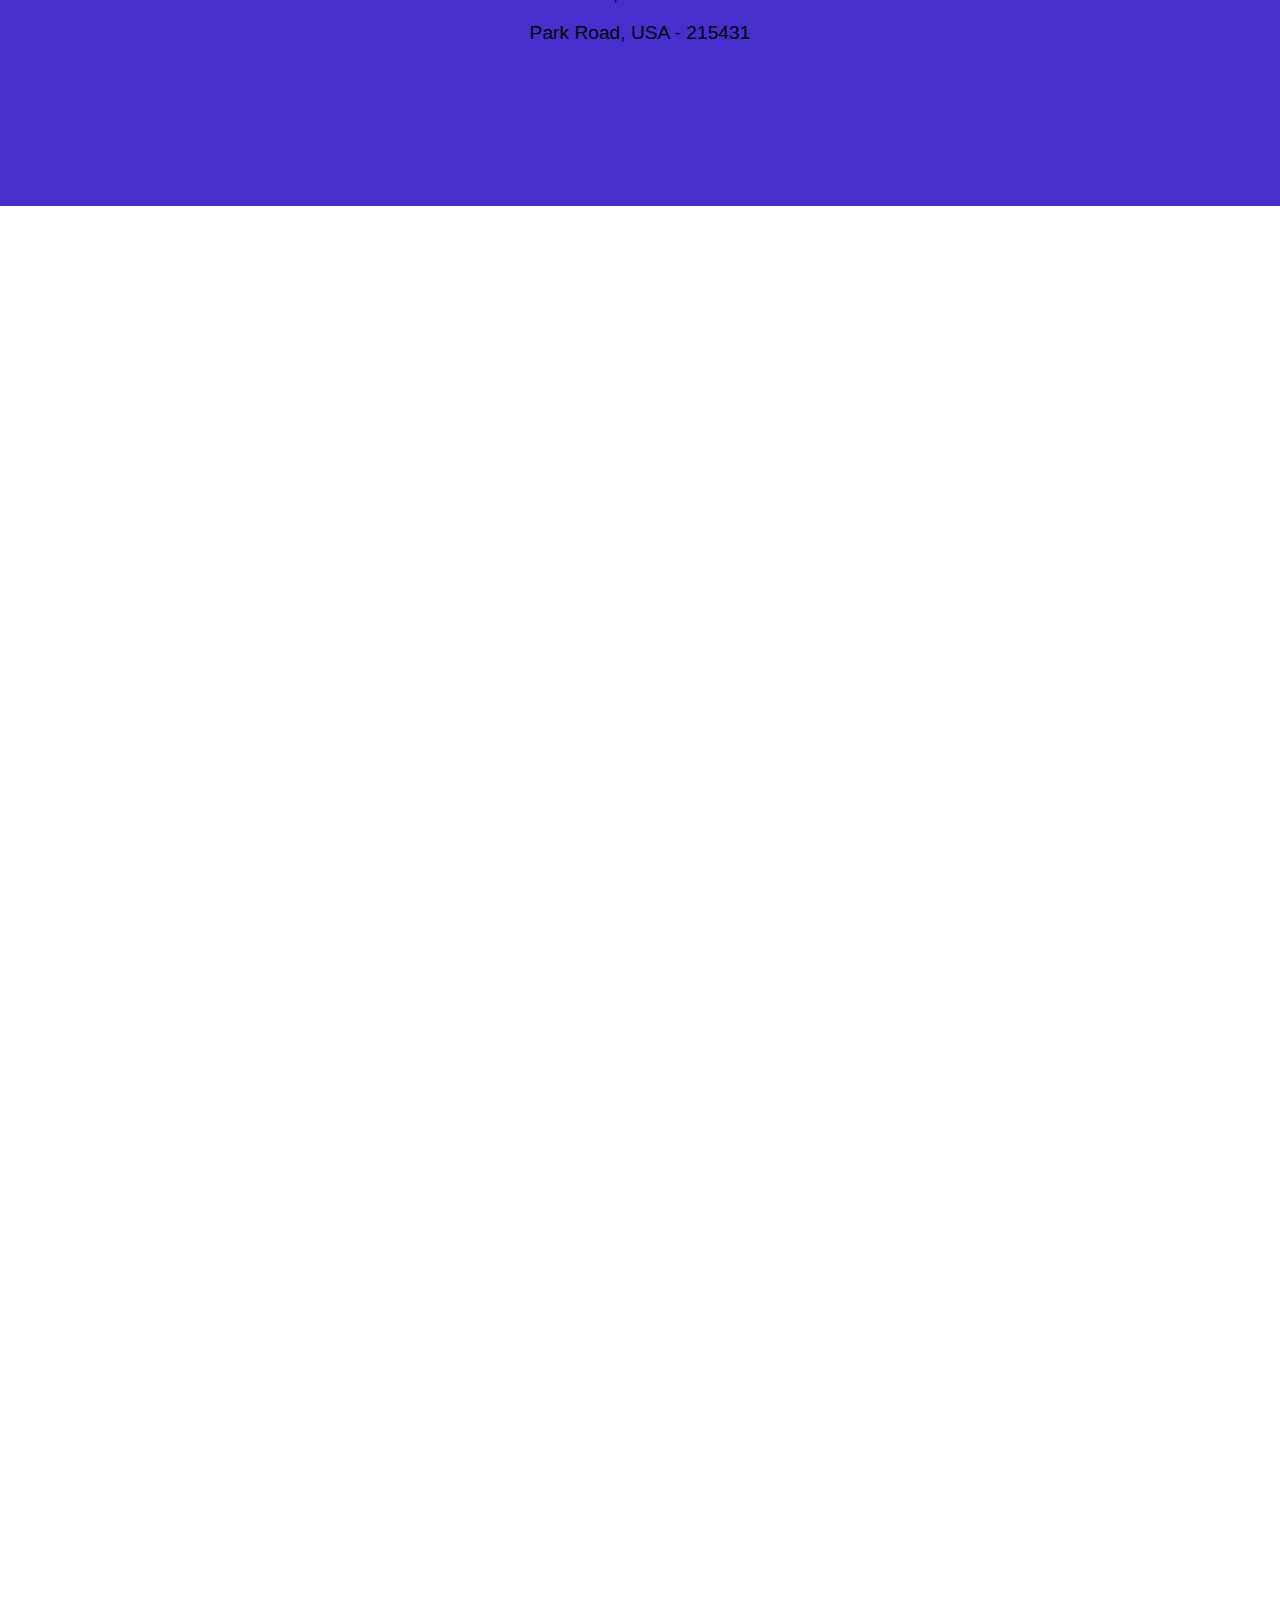
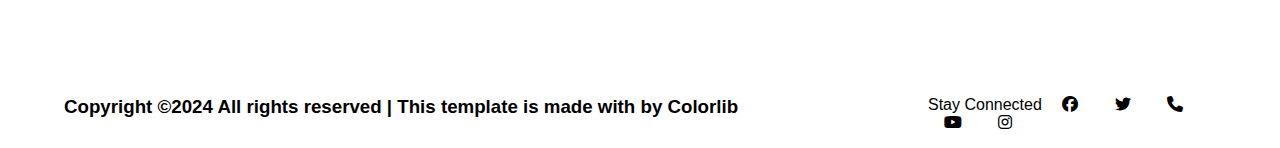
==== commit 6b94dab1: "This is a project" ====
--- a/index.html
+++ b/index.html
@@ -200,7 +200,7 @@
                         </div>
 
                     </div>
-                    <p>Lorem ipsum dolor sit amet consectetur adipisicing elit. Ab veritatis, ratione nihil iure Lorem ipsum dolor sit amet consectetur adipisicing elit. Nesciunt, deserunt!
+                    <p class="p1">Lorem ipsum dolor sit amet consectetur adipisicing elit. Ab veritatis, ratione nihil iure Lorem ipsum dolor sit amet consectetur adipisicing elit. Nesciunt, deserunt!
                         temporibus aut! </p>
                 </div>
                 <div class="review-card">
@@ -212,7 +212,7 @@
                         </div>
 
                     </div>
-                    <p>Lorem ipsum dolor sit amet consectetur adipisicing elit. Ab veritatis, ratione nihil iure
+                    <p class="p1">Lorem ipsum dolor sit amet consectetur adipisicing elit. Ab veritatis, ratione nihil iure
                         temporibus aut! Lorem ipsum dolor sit amet consectetur adipisicing elit. Aliquam, vitae dolores?</p>
                 </div>
                 <div class="review-card">
@@ -226,7 +226,7 @@
                         </div>
 
                     </div>
-                    <p>Lorem ipsum dolor sit amet consectetur adipisicing elit. Ab veritatis, ratione nihil iure
+                    <p class="p1">Lorem ipsum dolor sit amet consectetur adipisicing elit. Ab veritatis, ratione nihil iure
                         temporibus aut! Lorem ipsum dolor sit amet, consectetur adipisicing elit. Mollitia, fugit.</p>
                 </div>
             </div>
@@ -279,6 +279,7 @@
             </div>
         </div>
     </section>
+    
 </body>
 
 </html>--- a/project.css
+++ b/project.css
@@ -6,7 +6,16 @@
     --padding-x: 6rem;
     --padding-y: 0.1rem;
 }
-
+body{
+    padding: 0;
+    margin: 0;
+}
+@media screen and (max-width:576px) {
+    body{
+        flex-direction: column;
+    }
+    
+}
 #navbar {
     box-shadow: 0 0 0.5 0.9 var(--color4);
     position: sticky;
@@ -443,7 +452,7 @@
 .project-grid {
     display: grid;
     height: 10%;
-    object-fit: cover;
+    
     gap: 1px;
     grid-template-rows: repeat(3, 1fr);
     grid-template-columns: repeat(3, 1fr);
@@ -451,7 +460,7 @@
 
 .grid-project>img {
     width: 100%;
-    object-fit: cover;
+    
 }
 
 .grid-project-child-1 {
@@ -461,9 +470,13 @@
 
 .grid-project-child {
     overflow: hidden;
+    /* object-fit: cover; */
+}
+.grid-project-child > img{
+    object-fit: cover; 
 }
 .contact-form{
-    width: 89%;
+    width: 87.3%;
     height: 150px;
     padding:calc(7rem + var( --padding-y))  var(--padding-x);
     background-image: url(https://preview.colorlib.com/theme/personalportfolio/assets/img/gallery/section_bg02.jpg.webp);
@@ -524,7 +537,7 @@
     font-size: rem;
 }
 .reviews-section-container{
-    padding: calc(4rem + var(--padding-y)) calc(16rem + var(--padding-x));
+    padding: calc(3rem + var(--padding-y)) calc(11rem + var(--padding-x));
     z-index: -1;
   
 }
@@ -546,7 +559,7 @@
 .review-card{
     box-shadow: 0 0 9px -2px black;
     border-radius: 14px;
-    padding: 1rem 2rem;
+    padding: 2rem 4rem;
     display: flex;
     flex-direction: column;
     gap: 3rem;
@@ -582,11 +595,25 @@
     width: 75px ;
     height: 75px;
     border-radius: 100%;
-}
-
+    position: absolute;
+    left: 1px;
+    gap: 2rem;
+    top: 10px;
+}
+.p1{
+    display: flex;
+    align-items: center;
+    justify-content: center;
+    position: relative;
+    left: 25px;
+    top: 10px;
+}
 .user-profile-data{
     display: flex;
     flex-direction: column;
+    position: absolute;
+   top: 30px;
+    left: 90px;
 }
 #form{
     width: 100%;
@@ -675,13 +702,13 @@
 .f-p-c-1{
     position: absolute;
     left: 0;
-    top:750%;
+    top:720%;
     padding: 1rem 4rem;
 }
 .f-p-c-2{
     position: absolute;
     left: 70%;
-    top:750%;
+    top:720%;
     padding: 1rem 2rem;
 }
 .f-p-c-i{
@@ -695,7 +722,7 @@
 
 .f-h1{
     position: absolute;
-    top: 705%;
+    top: 680%;
     display: flex;
     justify-content: center;
     align-items: center;
